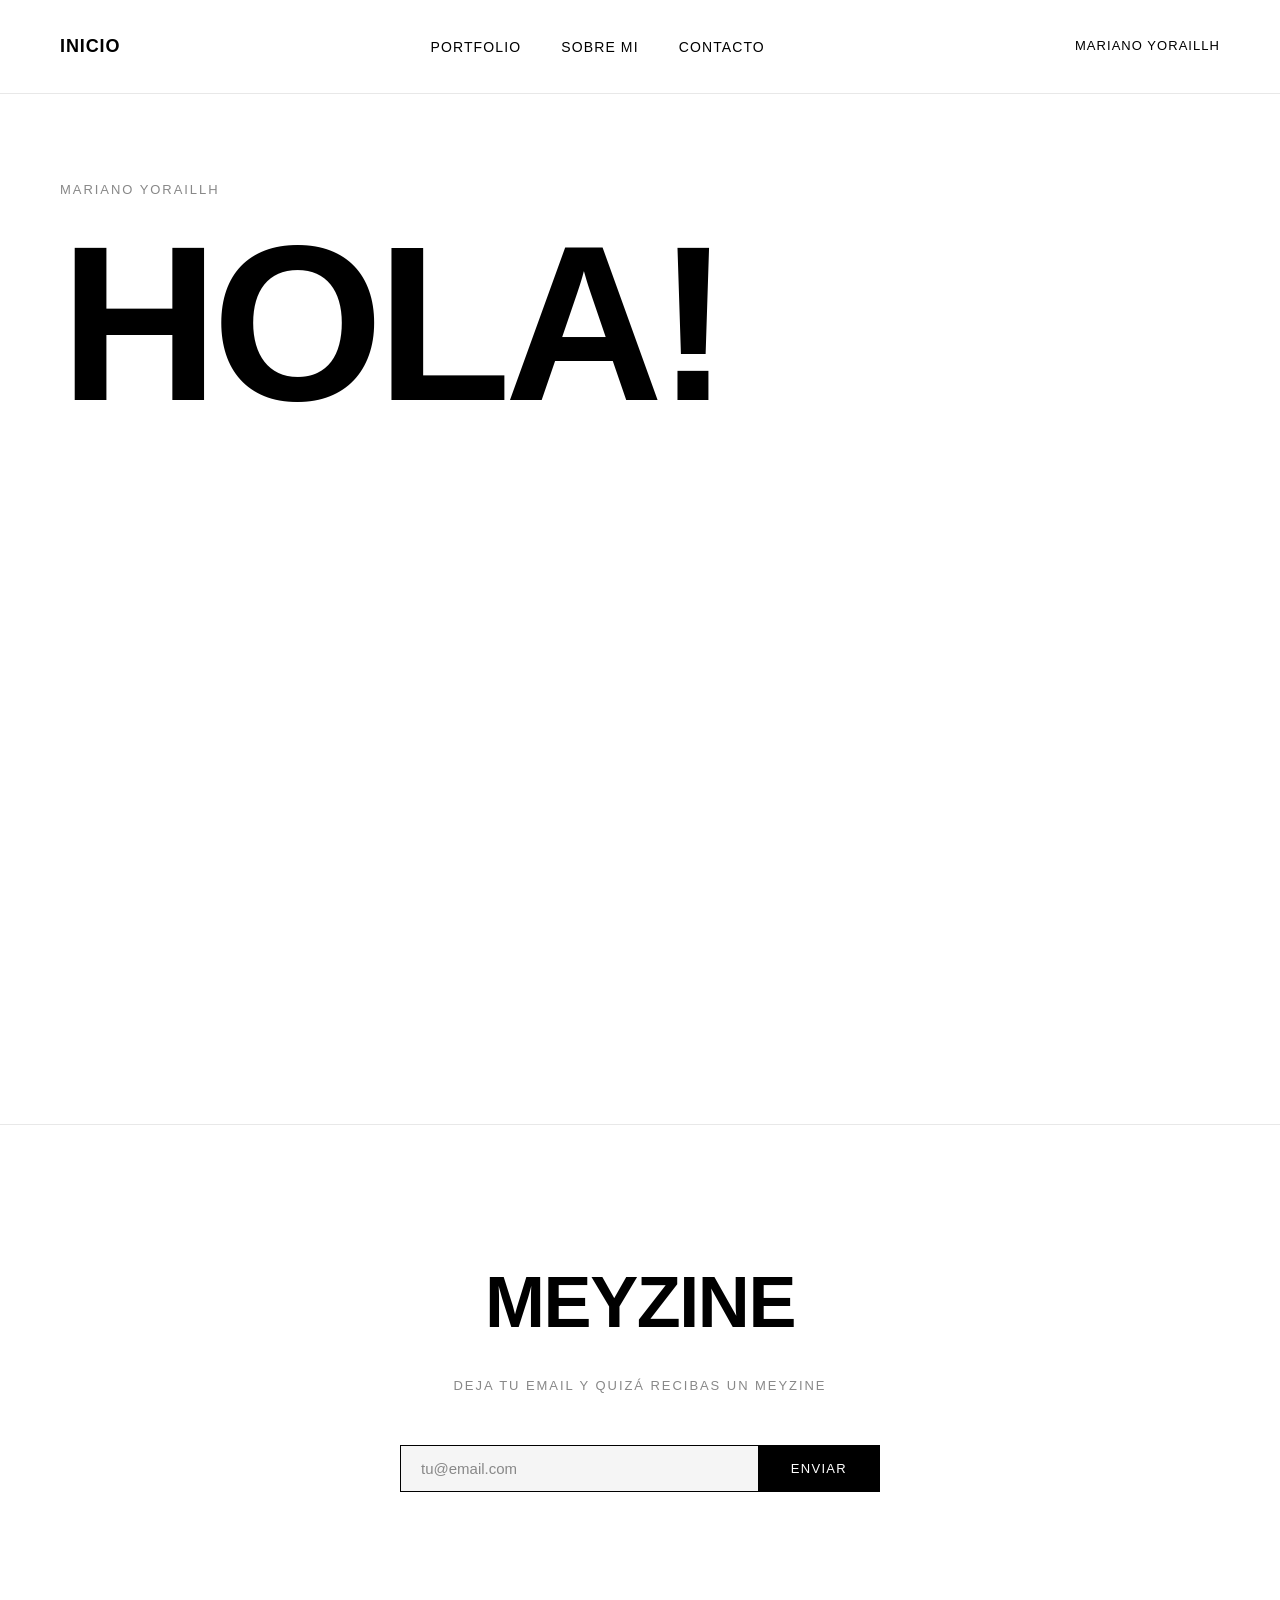
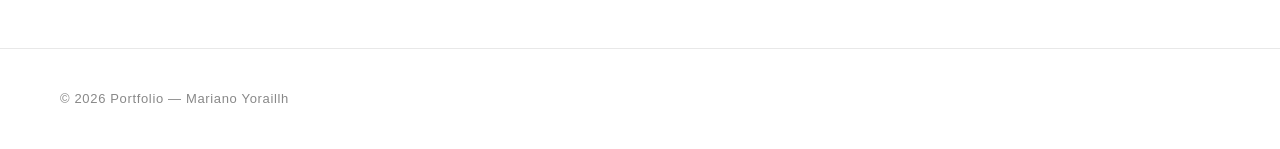
==== index.html @ 627f0e38 "Actualización desde Claude Code" ====
<!DOCTYPE html>
<html lang="es">
<head>
  <meta charset="UTF-8" />
  <meta name="viewport" content="width=device-width, initial-scale=1.0" />
  <title>Meystudio — Mariano Yoraillh</title>
  <link rel="stylesheet" href="style.css" />
</head>
<body>

  <!-- El nav se inyecta automáticamente desde scripts/components.js -->
  <div id="nav-container"></div>

  <!-- HERO: primera sección que ve el usuario -->
  <section class="hero">
    <p class="hero-label">Mariano Yoraillh</p>
    <h1 class="hero-title">HOLA!</h1>

    <!-- VIDEO VERTICAL -->
    <div class="hero-video-wrapper">
      <video
        class="hero-video"
        autoplay
        loop
        muted
        playsinline
        preload="metadata">
        <source src="Assets/videos/portfolio_video_optimized.mp4" type="video/mp4">
      </video>
    </div>

  </section>

  <!-- SUSCRIPCIÓN MEYZINE -->
  <section class="form-section">
    <h2 class="meyzine-title">MEYZINE</h2>
    <p class="meyzine-subtitle">DEJA TU EMAIL Y QUIZÁ RECIBAS UN MEYZINE</p>

    <form id="contact-form" class="contact-form" novalidate>

      <div class="newsletter-row">
        <input type="email" id="email" name="email" class="newsletter-input" placeholder="tu@email.com" required />
        <button type="submit" class="form-button">Enviar</button>
      </div>

      <!-- Mensaje de respuesta (éxito o error) -->
      <p id="form-status" class="form-status" aria-live="polite"></p>

    </form>
  </section>

  <!-- El footer se inyecta automáticamente desde scripts/components.js -->
  <div id="footer-container"></div>

  <script src="scripts/components.js"></script>
  <script src="scripts/contact-form.js"></script>
</body>
</html>
---- style.css ----
/* ============================
   VARIABLES CSS
   Colores y tipografías centralizados.
   Para cambiar el color del sitio, solo editas aquí.
   ============================ */
:root {
  --color-bg: #ffffff;
  --color-text: #000000;
  --color-text-muted: #888888;
  --color-border: #e8e8e8;
  --color-input-bg: #f5f5f5;
  --font-main: 'Helvetica Neue', Helvetica, Arial, sans-serif;
  --space-section: 120px;
}

/* Nombre del artista en el lado derecho del nav */
.nav-artist {
  font-size: 13px;
  letter-spacing: 0.08em;
  color: var(--color-text);
  text-transform: uppercase;
  white-space: nowrap;
}

/* ============================
   RESET Y BASE
   Elimina estilos por defecto del navegador.
   ============================ */
*, *::before, *::after {
  box-sizing: border-box;
  margin: 0;
  padding: 0;
}

html {
  scroll-behavior: smooth; /* navegación suave al hacer click en links */
}

body {
  background-color: var(--color-bg);
  color: var(--color-text);
  font-family: var(--font-main);
  font-size: 16px;
  line-height: 1.6;
  -webkit-font-smoothing: antialiased;
}

/* ============================
   NAVEGACIÓN
   ============================ */
.nav {
  display: flex;
  justify-content: space-between;
  align-items: center;
  padding: 32px 60px;
  position: fixed;
  top: 0;
  left: 0;
  right: 0;
  background-color: var(--color-bg);
  z-index: 100;
  border-bottom: 1px solid var(--color-border);

  /* El navbar aparece desde arriba con un fade al cargar la página */
  animation: navReveal 0.8s ease forwards;
  transition: padding 0.4s ease, border-color 0.4s ease, background-color 0.4s ease;
}

/* Al cargar: el nav baja suavemente desde arriba */
@keyframes navReveal {
  from {
    opacity: 0;
    transform: translateY(-100%);
  }
  to {
    opacity: 1;
    transform: translateY(0);
  }
}

/* Al hacer scroll: el fondo se vuelve ligeramente translúcido con blur */
.nav--scrolled {
  background-color: rgba(255, 255, 255, 0.85);
  backdrop-filter: blur(12px);
  -webkit-backdrop-filter: blur(12px);
  border-color: transparent;
  padding-top: 20px;
  padding-bottom: 20px;
}

.nav-logo {
  font-size: 18px;
  font-weight: 700;
  letter-spacing: 0.05em;
  text-transform: uppercase;
  text-decoration: none;
  color: var(--color-text);
}

.nav-logo:hover {
  opacity: 0.4;
}

.nav-links {
  list-style: none;
  display: flex;
  gap: 40px;
}

.nav-links a {
  text-decoration: none;
  color: var(--color-text);
  font-size: 14px;
  letter-spacing: 0.08em;
  text-transform: uppercase;

  /* La línea se construye con ::after, necesitamos position relative */
  position: relative;
  padding-bottom: 2px;
}

/* Línea debajo del link: empieza con ancho 0 y crece al hacer hover */
.nav-links a::after {
  content: '';
  position: absolute;
  bottom: 0;
  left: 0;
  width: 0;
  height: 1px;
  background-color: var(--color-text);
  transition: width 0.3s ease;
}

.nav-links a:hover::after {
  width: 100%; /* la línea se expande de izquierda a derecha */
}

/* Link activo: la línea aparece siempre visible */
.nav-links a.active::after {
  width: 100%;
}

/* ============================
   HERO
   Primera sección que ve el usuario.
   ============================ */
.hero {
  padding-top: 180px; /* espacio para que no tape la nav fija */
  padding-bottom: 40px;
  padding-left: 60px;
  padding-right: 60px;
  min-height: 100vh;
  display: flex;
  flex-direction: column;
  justify-content: center;
}

.hero-label {
  font-size: 13px;
  letter-spacing: 0.15em;
  text-transform: uppercase;
  color: var(--color-text-muted);
  margin-bottom: 24px;
}

.hero-title {
  font-size: clamp(100px, 18vw, 220px); /* tamaño flexible según pantalla */
  font-weight: 700;
  line-height: 0.9;
  letter-spacing: -0.03em;
  margin-bottom: 32px;
}

.hero-artist {
  font-size: clamp(18px, 2.5vw, 28px);
  font-weight: 300;
  letter-spacing: 0.02em;
  margin-bottom: 20px;
}

.hero-phrase {
  font-size: 16px;
  color: var(--color-text-muted);
  font-style: italic;
  max-width: 400px;
}

/* ============================
   VIDEO HERO
   Video vertical centrado debajo del título.
   ============================ */
.hero-video-wrapper {
  /* Centra el video horizontalmente dentro del hero */
  display: flex;
  justify-content: center;
  margin-top: 60px;
}

.hero-video {
  width: 320px;           /* ancho fijo: portrait elegante */
  aspect-ratio: 9 / 16;  /* proporción vertical estándar  */
  object-fit: cover;
  border-radius: 4px;     /* bordes sutilmente redondeados */
  display: block;

  /* Transición para el efecto hover */
  transition: transform 0.4s ease, filter 0.4s ease;
}

/* Efecto al pasar el mouse: leve zoom + ligero aumento de brillo */
.hero-video:hover {
  transform: scale(1.03);
  filter: brightness(1.08);
}

@media (max-width: 768px) {
  .hero-video {
    width: 80vw; /* en mobile ocupa el 80% del ancho de pantalla */
  }
}

/* ============================
   TÍTULO PRINCIPAL DE PÁGINA
   Mismo estilo que .hero-title ("HOLA!").
   Se usa en los h2 de Portfolio, Sobre mí y Contacto.
   ============================ */
.page-title {
  font-size: clamp(72px, 12vw, 160px);
  font-weight: 700;
  line-height: 0.9;
  letter-spacing: -0.03em;
  text-transform: uppercase;
  margin-bottom: 60px;
  white-space: nowrap;
}

/* ============================
   TÍTULOS DE SECCIÓN
   ============================ */
.section-title {
  font-size: clamp(32px, 5vw, 56px);
  font-weight: 700;
  letter-spacing: -0.02em;
  margin-bottom: 60px;
}

/* ============================
   GALERÍA DE OBRAS — LAYOUT FULLSCREEN
   Cada obra ocupa el alto de la pantalla.
   Texto a la izquierda, imagen a la derecha.
   ============================ */
.gallery-section {
  padding: 40px 60px;
  border-top: 1px solid var(--color-border);
}

.gallery-grid {
  display: flex;
  flex-direction: column;
}

/* Bloque de una obra: ocupa toda la altura de la pantalla */
.artwork-item {
  min-height: 100vh;
  display: grid;
  grid-template-columns: 1fr 1fr; /* texto | imagen, mitad y mitad */
  align-items: center;
  gap: 80px;
  border-bottom: 1px solid var(--color-border);
  padding: 80px 0;

  /* Estado inicial para la animación de scroll: invisible y desplazado */
  opacity: 0;
  transform: translateY(50px);
  transition: opacity 0.7s ease, transform 0.7s ease;
}

/* Cuando el IntersectionObserver detecta que es visible, activa la animación */
.artwork-item.visible {
  opacity: 1;
  transform: translateY(0);
}

/* LADO IZQUIERDO: información */
.artwork-info {
  display: flex;
  flex-direction: column;
  gap: 6px;
}

.artwork-number {
  font-size: 12px;
  letter-spacing: 0.2em;
  color: var(--color-text-muted);
}

.artwork-name {
  font-size: clamp(24px, 3vw, 40px);
  font-weight: 700;
  letter-spacing: -0.02em;
  line-height: 1.1;
  text-transform: uppercase;
}

.artwork-meta {
  font-size: 15px;
  color: var(--color-text-muted);
}

.artwork-year {
  font-size: 13px;
  letter-spacing: 0.1em;
  color: var(--color-text-muted);
}

.artwork-dimensions {
  font-size: 13px;
  letter-spacing: 0.05em;
  color: var(--color-text-muted);
}

/* Doble bloque de información: dos columnas lado a lado */
.artwork-info-double {
  display: flex;
  gap: 48px;
  align-items: flex-start;
}

/* En mobile los dos bloques se apilan verticalmente */
@media (max-width: 768px) {
  .artwork-info-double {
    flex-direction: column;
    gap: 32px;
  }
}

/* LADO DERECHO: imagen */
.artwork-visual {
  display: flex;
  justify-content: center;
  align-items: center;
}

.artwork-img {
  max-height: 70vh;    /* no supera el 70% del alto de pantalla */
  max-width: 100%;
  width: auto;
  object-fit: contain; /* respeta la proporción original */
  cursor: zoom-in;
  transition: transform 0.4s ease, filter 0.4s ease;
  display: block;
}

.artwork-img:hover {
  transform: scale(1.02);
  filter: brightness(1.05);
}

/* ============================
   LIGHTBOX
   Overlay oscuro que muestra la imagen ampliada.
   ============================ */
.lightbox {
  /* Oculto por defecto */
  display: none;
  position: fixed;
  inset: 0; /* cubre toda la pantalla */
  background: rgba(0, 0, 0, 0.92);
  z-index: 1000;
  justify-content: center;
  align-items: center;
  padding: 40px;
}

/* Se muestra cuando JS le agrega la clase .open */
.lightbox.open {
  display: flex;
}

.lightbox-img {
  max-height: 90vh;
  max-width: 90vw;
  object-fit: contain;
  border-radius: 2px;
}

.lightbox-close {
  position: absolute;
  top: 24px;
  right: 32px;
  background: none;
  border: none;
  color: #ffffff;
  font-size: 36px;
  line-height: 1;
  cursor: pointer;
  opacity: 0.7;
  transition: opacity 0.2s;
}

.lightbox-close:hover {
  opacity: 1;
}

/* ============================
   RESPONSIVE — obras en mobile
   ============================ */
@media (max-width: 768px) {
  .gallery-section {
    padding-left: 24px;
    padding-right: 24px;
  }

  /* En mobile: imagen arriba, texto abajo */
  .artwork-item {
    grid-template-columns: 1fr;
    grid-template-rows: auto auto;
    min-height: auto;
    padding: 60px 0;
    gap: 32px;
  }

  .artwork-visual {
    order: -1; /* imagen primero */
  }

  .artwork-img {
    max-height: 60vw;
    width: 100%;
    object-fit: cover;
  }
}

/* ============================
   SECCIÓN SOBRE EL ARTISTA
   ============================ */
.about-section {
  padding: var(--space-section) 60px;
  border-top: 1px solid var(--color-border);
}

/* Dos columnas: imagen | texto */
.about-layout {
  display: grid;
  grid-template-columns: 280px 1fr;
  gap: 64px;
  align-items: start;
}

/* Columna izquierda: foto */
.about-image-col {
  margin-top: -24px; /* sube la imagen levemente */
}

.about-photo {
  width: 100%;
  display: block;
  border-radius: 2px;
}

/* Columna derecha: texto */
.about-content {
  max-width: 600px;
}

.about-text {
  font-size: 18px;
  line-height: 1.8;
  color: #333333;
  margin-bottom: 1em;
}

/* Responsive: en mobile la foto va arriba del texto */
@media (max-width: 768px) {
  .about-layout {
    grid-template-columns: 1fr;
    gap: 40px;
  }

  .about-image-col {
    position: static;
  }

  .about-photo {
    max-width: 260px;
    margin-left: 0; /* alineada a la izquierda en mobile */
  }
}

/* ============================
   SECCIÓN CONTACTO
   ============================ */
.contact-section {
  padding: var(--space-section) 60px;
  border-top: 1px solid var(--color-border);
}

/* Fila con los tres bloques de info */
.contact-grid {
  display: flex;
  gap: 80px;
  margin-bottom: 60px;
  flex-wrap: wrap; /* se apilan en mobile */
}

.contact-block {
  display: flex;
  flex-direction: column;
  gap: 8px;
}

/* Etiqueta: EMAIL, ESTUDIO, INSTAGRAM */
.contact-label {
  font-size: 11px;
  letter-spacing: 0.15em;
  text-transform: uppercase;
  color: var(--color-text-muted);
}

/* Valor de contacto */
.contact-value {
  font-size: 17px;
  color: var(--color-text);
  text-decoration: none;
  line-height: 1.5;
}

.contact-value:hover {
  opacity: 0.5;
}

/* Contenedor del mapa */
.contact-map {
  width: 100%;
  overflow: hidden;
  border: 1px solid var(--color-border);
}

/* ============================
   SECCIÓN MEYZINE (newsletter)
   ============================ */
.form-section {
  padding: var(--space-section) 60px;
  border-top: 1px solid var(--color-border);
  text-align: center; /* centra todo el contenido */
}

/* Título MEYZINE: más pequeño que .page-title pero grande e impactante */
.meyzine-title {
  font-size: clamp(36px, 6vw, 72px);
  font-weight: 700;
  letter-spacing: -0.02em;
  text-transform: uppercase;
  margin-bottom: 16px;
}

/* Subtítulo descriptivo */
.meyzine-subtitle {
  font-size: 13px;
  letter-spacing: 0.15em;
  text-transform: uppercase;
  color: var(--color-text-muted);
  margin-bottom: 48px;
}

.contact-form {
  display: flex;
  flex-direction: column;
  align-items: center;
  gap: 16px;
}

/* Input y botón en la misma fila */
.newsletter-row {
  display: flex;
  gap: 0; /* sin espacio: el borde los une visualmente */
  width: 100%;
  max-width: 480px;
}

/* Input de email: caja clara con borde visible */
.newsletter-input {
  flex: 1; /* ocupa todo el espacio disponible */
  background: var(--color-input-bg);
  border: 1px solid var(--color-text);
  border-right: none; /* el botón toca el input sin doble borde */
  padding: 14px 20px;
  font-family: var(--font-main);
  font-size: 15px;
  color: var(--color-text);
  outline: none;
  transition: border-color 0.2s;
}

.newsletter-input:focus {
  border-color: var(--color-text);
}

.newsletter-input::placeholder {
  color: var(--color-text-muted);
}

/* Botón enviar */
.form-button {
  background: var(--color-text);
  color: var(--color-bg);
  border: 1px solid var(--color-text);
  padding: 14px 32px;
  font-family: var(--font-main);
  font-size: 13px;
  letter-spacing: 0.1em;
  text-transform: uppercase;
  cursor: pointer;
  transition: opacity 0.2s;
  white-space: nowrap;
}

.form-button:hover {
  opacity: 0.7;
}

.form-button:disabled {
  opacity: 0.4;
  cursor: not-allowed;
}

/* Mensaje de estado: éxito o error */
.form-status {
  font-size: 14px;
  min-height: 20px;
}

.form-status--success {
  color: #2a7a2a;
}

.form-status--error {
  color: #cc0000;
}

/* Responsive: en mobile se apilan input y botón */
@media (max-width: 768px) {
  .form-section {
    padding-left: 24px;
    padding-right: 24px;
  }

  .newsletter-row {
    flex-direction: column;
  }

  .newsletter-input {
    border-right: 1px solid var(--color-border);
    border-bottom: none;
  }

  .form-button {
    width: 100%;
  }
}

/* ============================
   PÁGINAS INTERNAS
   Compensa el nav fijo para que el título no quede cortado.
   Esta regla va al final para ganar sobre los padding de cada sección.
   ============================ */
.page-content {
  padding-top: calc(var(--space-section) + 80px);
}

/* ============================
   FOOTER
   ============================ */
.footer {
  padding: 40px 60px;
  border-top: 1px solid var(--color-border);
  font-size: 13px;
  color: var(--color-text-muted);
  letter-spacing: 0.05em;
}

/* ============================
   RESPONSIVE — MOBILE
   Se aplica cuando la pantalla es menor a 768px.
   ============================ */
@media (max-width: 768px) {

  /* --- NAVBAR ---
     Oculta logo y nombre del artista. Centra los links. */
  .nav {
    padding: 20px 24px;
    justify-content: center;
  }

  .nav-logo {
    display: none;
  }

  .nav-links {
    gap: 24px;
  }

  .nav-artist {
    display: none;
  }

  /* --- HERO --- */
  .hero {
    padding-left: 24px;
    padding-right: 24px;
    padding-top: 120px;
    min-height: auto;
  }

  /* --- TÍTULO PRINCIPAL DE PÁGINAS INTERNAS ---
     Permite que corte en línea si no entra, y lo achica. */
  .page-title {
    font-size: clamp(48px, 14vw, 100px);
    white-space: normal;
    margin-bottom: 40px;
  }

  /* --- PÁGINAS INTERNAS: menos padding superior en mobile --- */
  .page-content {
    padding-top: 100px;
  }

  /* --- SECCIONES: márgenes laterales reducidos --- */
  .gallery-section,
  .about-section,
  .contact-section,
  .form-section {
    padding-left: 24px;
    padding-right: 24px;
  }

  /* --- OBRAS: imagen arriba, texto abajo --- */
  .artwork-item {
    grid-template-columns: 1fr;
    min-height: auto;
    padding: 48px 0;
    gap: 24px;
  }

  .artwork-visual {
    order: -1;
  }

  .artwork-img {
    width: 100%;
    max-width: 100%;
    max-height: none;
    height: auto;
    object-fit: contain;
  }

  /* --- CONTACTO --- */
  .contact-grid {
    gap: 32px;
  }

  /* --- FOOTER --- */
  .footer {
    padding: 32px 24px;
  }
}
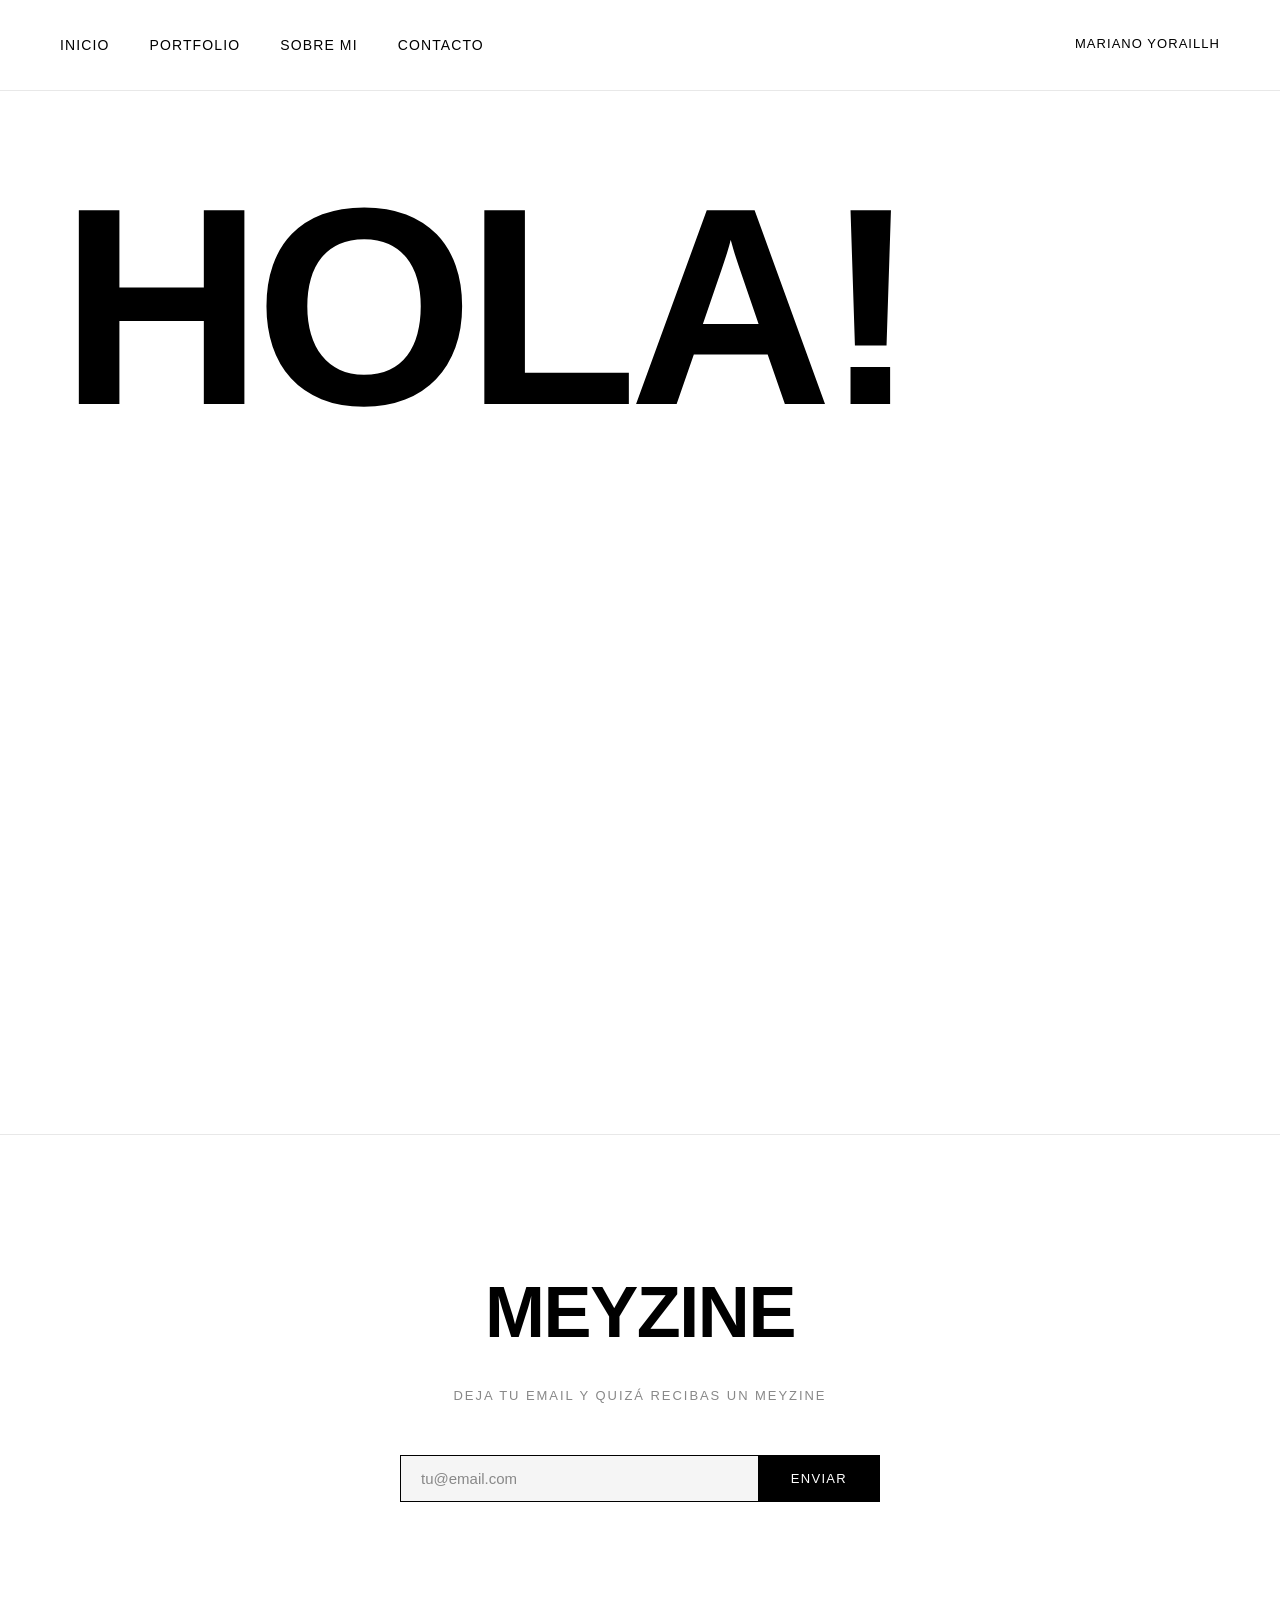
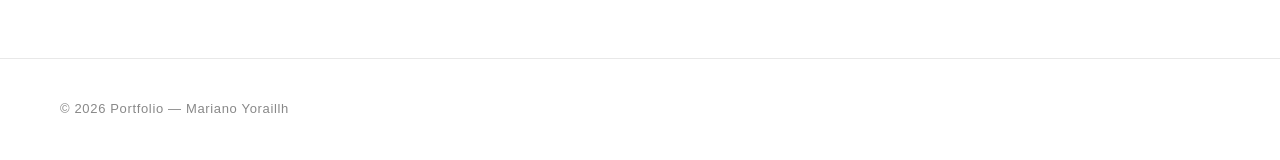
==== commit de1644e7: "Actualización desde Claude Code" ====
--- a/index.html
+++ b/index.html
@@ -13,7 +13,6 @@
 
   <!-- HERO: primera sección que ve el usuario -->
   <section class="hero">
-    <p class="hero-label">Mariano Yoraillh</p>
     <h1 class="hero-title">HOLA!</h1>
 
     <!-- VIDEO VERTICAL -->
--- a/style.css
+++ b/style.css
@@ -20,6 +20,7 @@
   color: var(--color-text);
   text-transform: uppercase;
   white-space: nowrap;
+  margin-left: auto; /* empuja el nombre a la derecha */
 }
 
 /* ============================
@@ -50,8 +51,9 @@
    ============================ */
 .nav {
   display: flex;
-  justify-content: space-between;
+  justify-content: flex-start;
   align-items: center;
+  gap: 40px;
   padding: 32px 60px;
   position: fixed;
   top: 0;
@@ -89,9 +91,9 @@
 }
 
 .nav-logo {
-  font-size: 18px;
-  font-weight: 700;
-  letter-spacing: 0.05em;
+  font-size: 14px;
+  font-weight: 400;
+  letter-spacing: 0.08em;
   text-transform: uppercase;
   text-decoration: none;
   color: var(--color-text);
@@ -164,7 +166,7 @@
 }
 
 .hero-title {
-  font-size: clamp(100px, 18vw, 220px); /* tamaño flexible según pantalla */
+  font-size: clamp(120px, 22vw, 300px); /* tamaño flexible según pantalla */
   font-weight: 700;
   line-height: 0.9;
   letter-spacing: -0.03em;
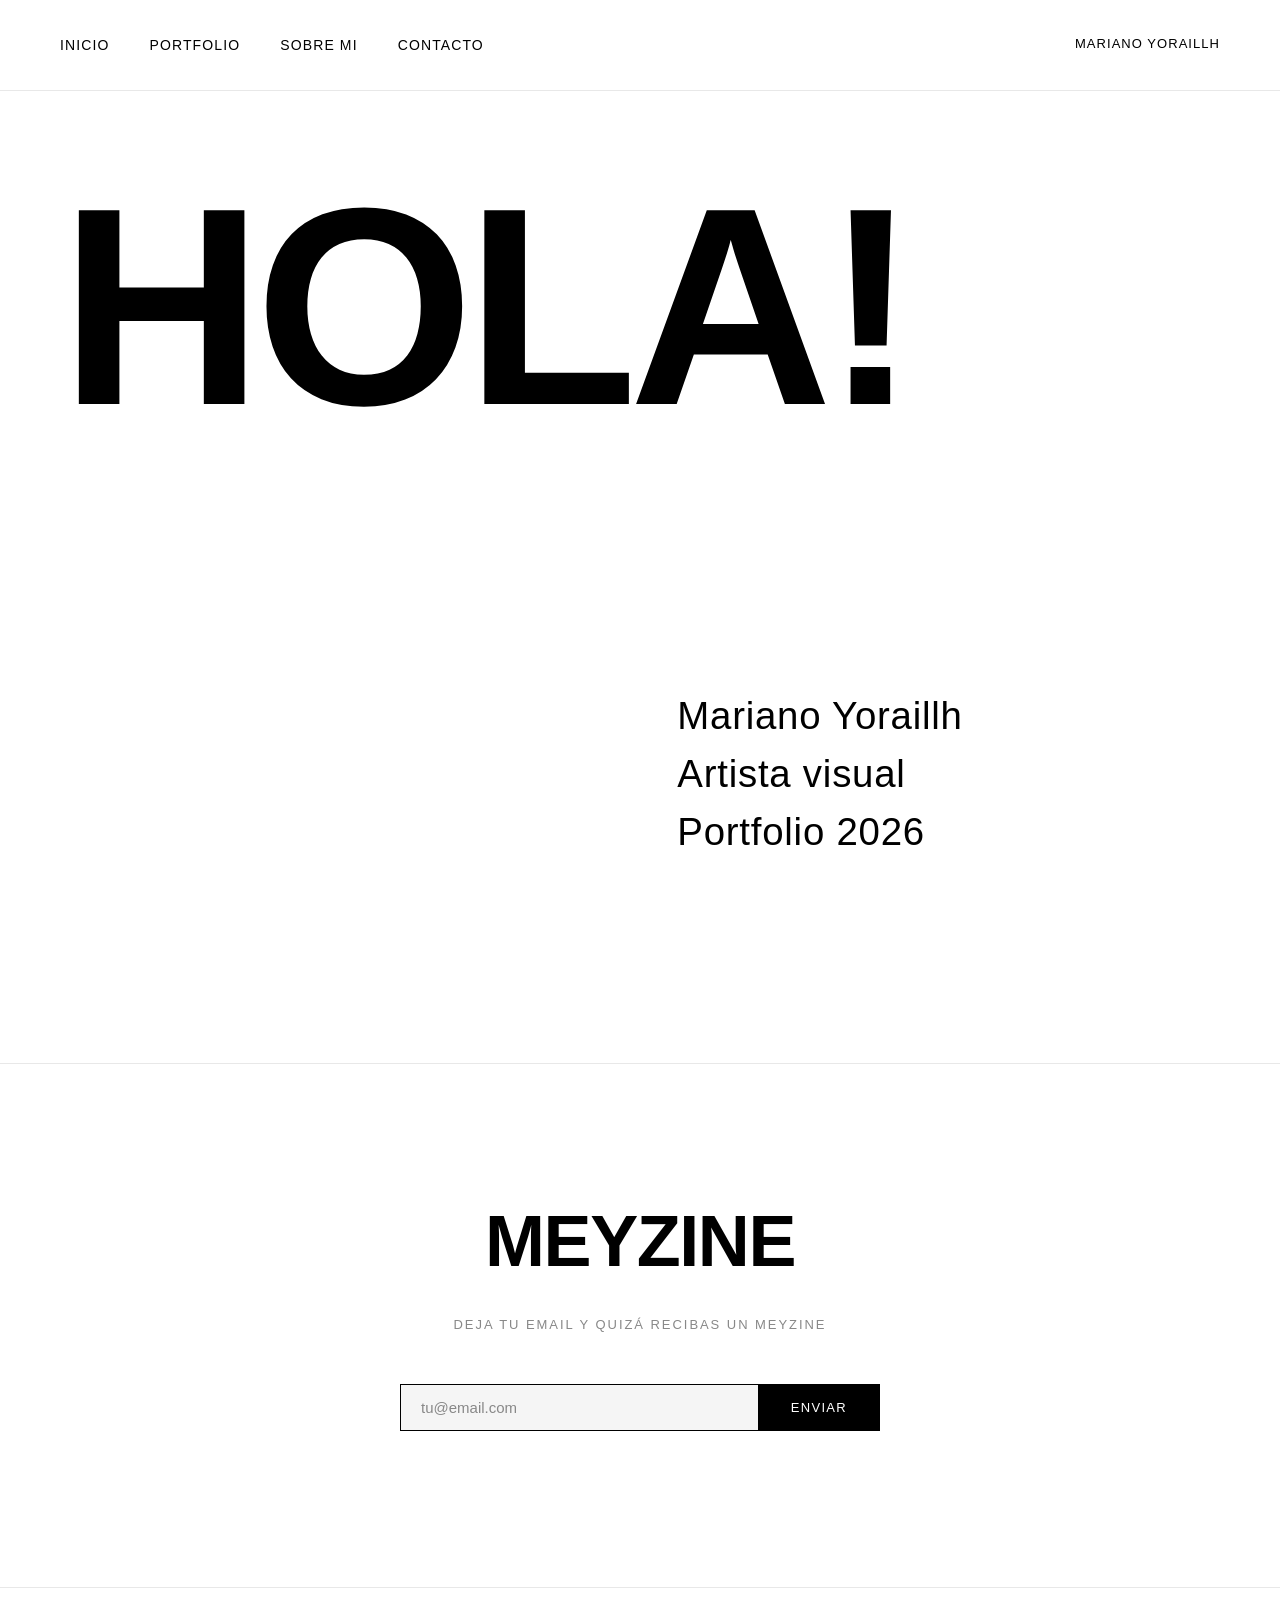
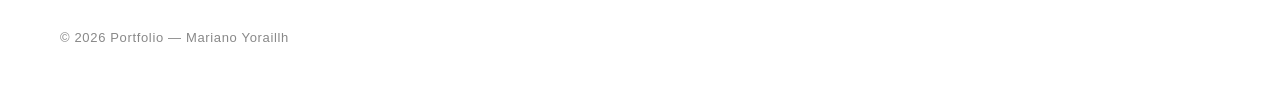
==== commit 5fe09fc4: "Actualización desde Claude Code" ====
--- a/index.html
+++ b/index.html
@@ -13,19 +13,33 @@
 
   <!-- HERO: primera sección que ve el usuario -->
   <section class="hero">
+
+    <!-- TÍTULO GRANDE -->
     <h1 class="hero-title">HOLA!</h1>
 
-    <!-- VIDEO VERTICAL -->
-    <div class="hero-video-wrapper">
-      <video
-        class="hero-video"
-        autoplay
-        loop
-        muted
-        playsinline
-        preload="metadata">
-        <source src="Assets/videos/portfolio_video_optimized.mp4" type="video/mp4">
-      </video>
+    <!-- DOS COLUMNAS: video | texto -->
+    <div class="hero-columns">
+
+      <!-- COLUMNA IZQUIERDA: video -->
+      <div class="hero-col-video">
+        <video
+          class="hero-video"
+          autoplay
+          loop
+          muted
+          playsinline
+          preload="metadata">
+          <source src="Assets/videos/portfolio_video_optimized.mp4" type="video/mp4">
+        </video>
+      </div>
+
+      <!-- COLUMNA DERECHA: texto -->
+      <div class="hero-col-text">
+        <p class="hero-info hero-info--1">Mariano Yoraillh</p>
+        <p class="hero-info hero-info--2">Artista visual</p>
+        <p class="hero-info hero-info--3">Portfolio 2026</p>
+      </div>
+
     </div>
 
   </section>
@@ -53,5 +67,21 @@
 
   <script src="scripts/components.js"></script>
   <script src="scripts/contact-form.js"></script>
+
+  <script>
+    // Animación letra por letra del título HOLA!
+    document.addEventListener('DOMContentLoaded', () => {
+      const title = document.querySelector('.hero-title');
+      if (!title) return;
+
+      const letters = title.textContent.split('');
+      title.innerHTML = letters
+        .map((char, i) =>
+          // Cada letra en un span con delay escalonado de 0.1s
+          `<span class="letter" style="animation-delay: ${i * 0.1}s">${char}</span>`
+        )
+        .join('');
+    });
+  </script>
 </body>
 </html>
--- a/style.css
+++ b/style.css
@@ -173,6 +173,21 @@
   margin-bottom: 32px;
 }
 
+/* Cada letra del título animada individualmente */
+.hero-title .letter {
+  display: inline-block;
+  opacity: 0;
+  transform: translateY(30px);
+  animation: letterReveal 0.4s ease forwards;
+}
+
+@keyframes letterReveal {
+  to {
+    opacity: 1;
+    transform: translateY(0);
+  }
+}
+
 .hero-artist {
   font-size: clamp(18px, 2.5vw, 28px);
   font-weight: 300;
@@ -188,36 +203,76 @@
 }
 
 /* ============================
-   VIDEO HERO
-   Video vertical centrado debajo del título.
-   ============================ */
-.hero-video-wrapper {
-  /* Centra el video horizontalmente dentro del hero */
-  display: flex;
+   HERO — DOS COLUMNAS
+   Video a la izquierda, texto a la derecha.
+   ============================ */
+.hero-columns {
+  display: flex;
+  align-items: center;
   justify-content: center;
+  gap: 80px;
   margin-top: 60px;
 }
 
+/* Columna izquierda: video */
+.hero-col-video {
+  flex-shrink: 0;
+}
+
 .hero-video {
-  width: 320px;           /* ancho fijo: portrait elegante */
-  aspect-ratio: 9 / 16;  /* proporción vertical estándar  */
+  width: 280px;
+  aspect-ratio: 9 / 16;
   object-fit: cover;
-  border-radius: 4px;     /* bordes sutilmente redondeados */
+  border-radius: 4px;
   display: block;
-
-  /* Transición para el efecto hover */
   transition: transform 0.4s ease, filter 0.4s ease;
 }
 
-/* Efecto al pasar el mouse: leve zoom + ligero aumento de brillo */
 .hero-video:hover {
   transform: scale(1.03);
   filter: brightness(1.08);
 }
 
+/* Columna derecha: texto */
+.hero-col-text {
+  display: flex;
+  flex-direction: column;
+  gap: 12px;
+}
+
+/* Cada línea de texto: grande y animada */
+.hero-info {
+  font-size: clamp(22px, 3vw, 42px);
+  font-weight: 300;
+  letter-spacing: 0.02em;
+  line-height: 1.2;
+  opacity: 0;
+  transform: translateX(20px);
+  animation: heroTextReveal 0.6s ease forwards;
+}
+
+/* Delays escalonados para que aparezcan una tras otra */
+.hero-info--1 { animation-delay: 0.5s; }
+.hero-info--2 { animation-delay: 0.7s; }
+.hero-info--3 { animation-delay: 0.9s; }
+
+@keyframes heroTextReveal {
+  to {
+    opacity: 1;
+    transform: translateX(0);
+  }
+}
+
+/* Mobile: columnas se apilan */
 @media (max-width: 768px) {
+  .hero-columns {
+    flex-direction: column;
+    gap: 40px;
+    align-items: flex-start;
+  }
+
   .hero-video {
-    width: 80vw; /* en mobile ocupa el 80% del ancho de pantalla */
+    width: 75vw;
   }
 }
 
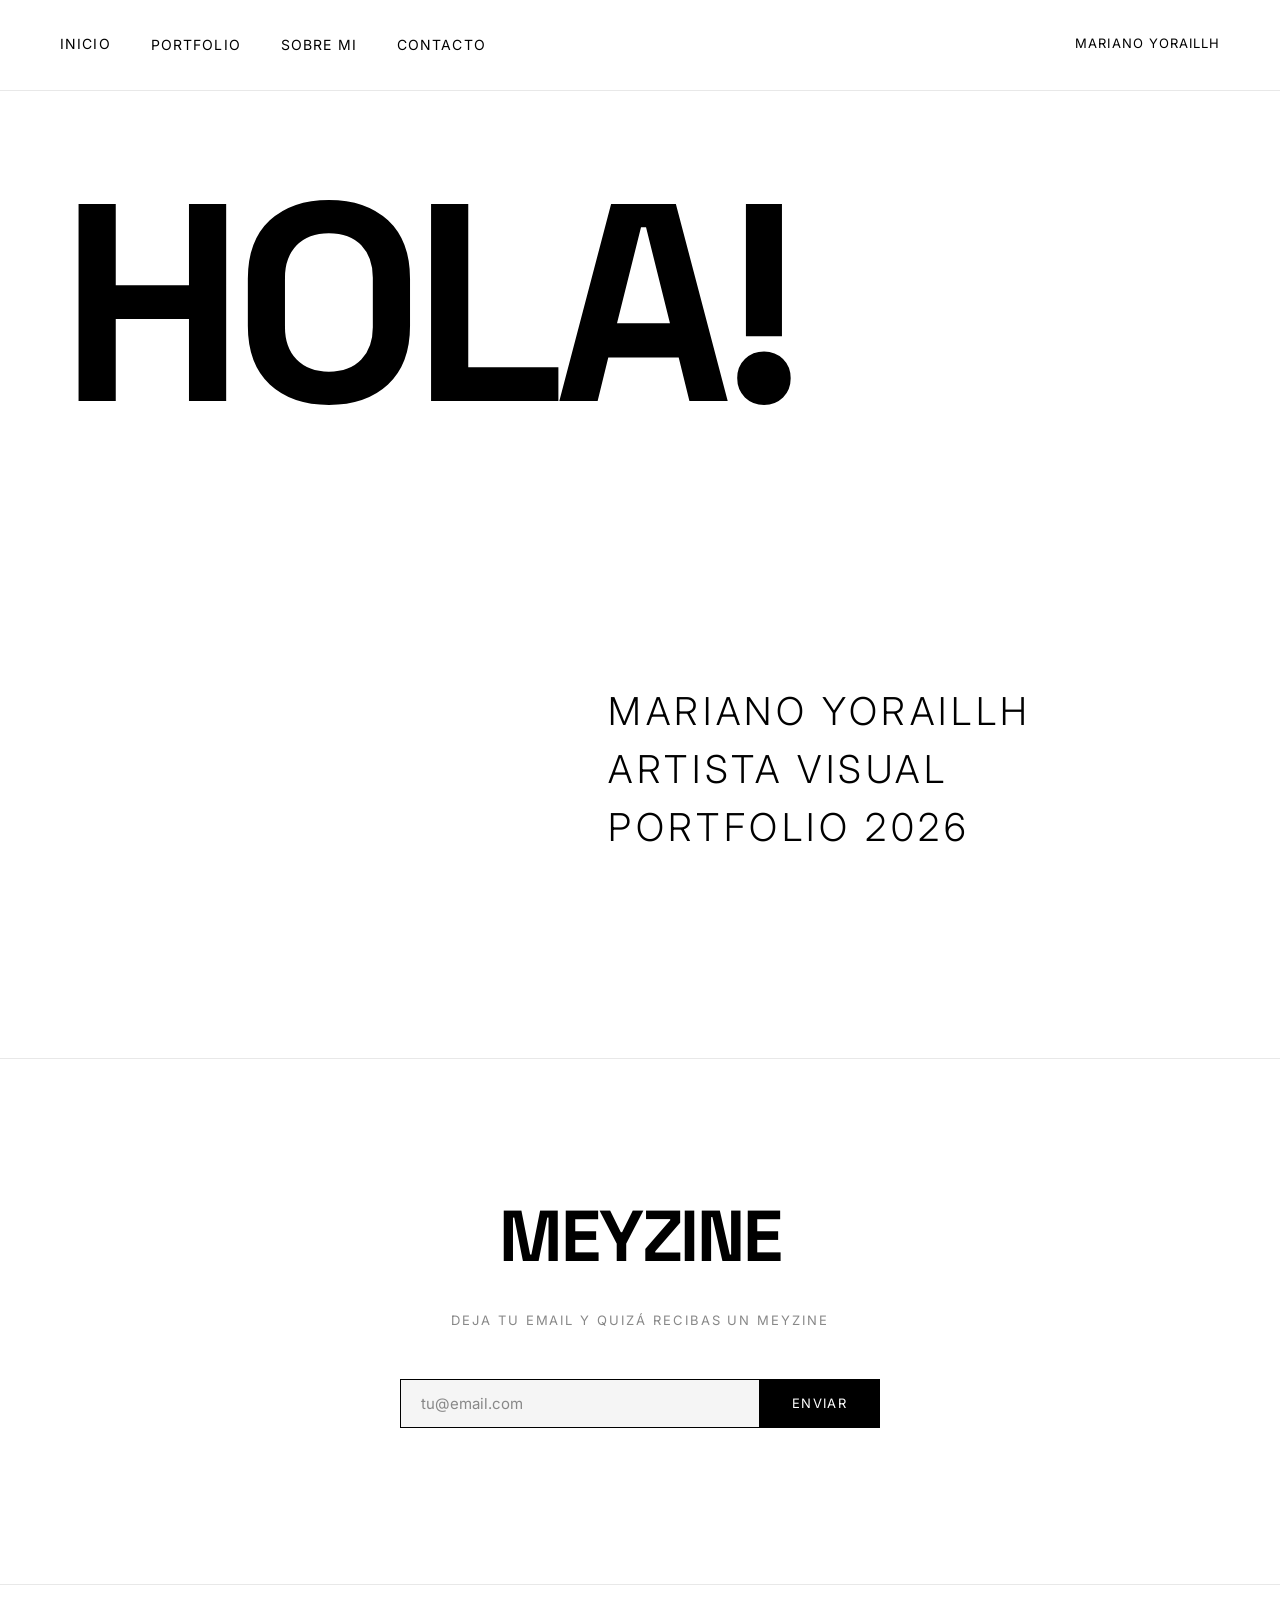
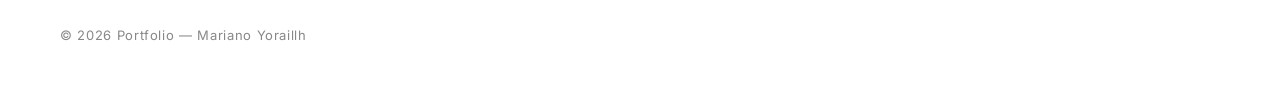
==== commit 03fdf945: "Actualización desde Claude Code" ====
--- a/index.html
+++ b/index.html
@@ -4,6 +4,9 @@
   <meta charset="UTF-8" />
   <meta name="viewport" content="width=device-width, initial-scale=1.0" />
   <title>Meystudio — Mariano Yoraillh</title>
+  <link rel="preconnect" href="https://fonts.googleapis.com">
+  <link rel="preconnect" href="https://fonts.gstatic.com" crossorigin>
+  <link href="https://fonts.googleapis.com/css2?family=Inter:wght@300;400;500&family=Space+Grotesk:wght@400;500;700&display=swap" rel="stylesheet">
   <link rel="stylesheet" href="style.css" />
 </head>
 <body>
--- a/style.css
+++ b/style.css
@@ -9,7 +9,8 @@
   --color-text-muted: #888888;
   --color-border: #e8e8e8;
   --color-input-bg: #f5f5f5;
-  --font-main: 'Helvetica Neue', Helvetica, Arial, sans-serif;
+  --font-main: 'Inter', sans-serif;         /* cuerpo y nav */
+  --font-title: 'Space Grotesk', sans-serif; /* títulos grandes */
   --space-section: 120px;
 }
 
@@ -20,7 +21,24 @@
   color: var(--color-text);
   text-transform: uppercase;
   white-space: nowrap;
-  margin-left: auto; /* empuja el nombre a la derecha */
+  margin-left: auto;
+  position: relative;
+  padding-bottom: 2px;
+}
+
+.nav-artist::after {
+  content: '';
+  position: absolute;
+  bottom: 0;
+  left: 0;
+  width: 0;
+  height: 1px;
+  background-color: var(--color-text);
+  transition: width 0.3s ease;
+}
+
+.nav-artist:hover::after {
+  width: 100%;
 }
 
 /* ============================
@@ -97,10 +115,23 @@
   text-transform: uppercase;
   text-decoration: none;
   color: var(--color-text);
-}
-
-.nav-logo:hover {
-  opacity: 0.4;
+  position: relative;
+  padding-bottom: 2px;
+}
+
+.nav-logo::after {
+  content: '';
+  position: absolute;
+  bottom: 0;
+  left: 0;
+  width: 0;
+  height: 1px;
+  background-color: var(--color-text);
+  transition: width 0.3s ease;
+}
+
+.nav-logo:hover::after {
+  width: 100%;
 }
 
 .nav-links {
@@ -166,10 +197,11 @@
 }
 
 .hero-title {
+  font-family: var(--font-title);
   font-size: clamp(120px, 22vw, 300px); /* tamaño flexible según pantalla */
   font-weight: 700;
-  line-height: 0.9;
-  letter-spacing: -0.03em;
+  line-height: 0.88;
+  letter-spacing: -0.04em;
   margin-bottom: 32px;
 }
 
@@ -244,22 +276,24 @@
 .hero-info {
   font-size: clamp(22px, 3vw, 42px);
   font-weight: 300;
-  letter-spacing: 0.02em;
+  letter-spacing: 0.12em;
   line-height: 1.2;
+  text-transform: uppercase;
   opacity: 0;
-  transform: translateX(20px);
-  animation: heroTextReveal 0.6s ease forwards;
+  animation: heroFadeIn 0.8s ease forwards;
 }
 
 /* Delays escalonados para que aparezcan una tras otra */
 .hero-info--1 { animation-delay: 0.5s; }
-.hero-info--2 { animation-delay: 0.7s; }
-.hero-info--3 { animation-delay: 0.9s; }
-
-@keyframes heroTextReveal {
+.hero-info--2 { animation-delay: 0.75s; }
+.hero-info--3 { animation-delay: 1s; }
+
+@keyframes heroFadeIn {
+  from {
+    opacity: 0;
+  }
   to {
     opacity: 1;
-    transform: translateX(0);
   }
 }
 
@@ -282,12 +316,13 @@
    Se usa en los h2 de Portfolio, Sobre mí y Contacto.
    ============================ */
 .page-title {
+  font-family: var(--font-title);
   font-size: clamp(72px, 12vw, 160px);
   font-weight: 700;
-  line-height: 0.9;
-  letter-spacing: -0.03em;
-  text-transform: uppercase;
-  margin-bottom: 60px;
+  line-height: 0.88;
+  letter-spacing: -0.04em;
+  text-transform: uppercase;
+  margin-bottom: 32px;
   white-space: nowrap;
 }
 
@@ -352,9 +387,10 @@
 }
 
 .artwork-name {
+  font-family: var(--font-title);
   font-size: clamp(24px, 3vw, 40px);
   font-weight: 700;
-  letter-spacing: -0.02em;
+  letter-spacing: -0.03em;
   line-height: 1.1;
   text-transform: uppercase;
 }
@@ -539,8 +575,8 @@
   }
 
   .about-photo {
-    max-width: 260px;
-    margin-left: 0; /* alineada a la izquierda en mobile */
+    max-width: 160px;
+    margin-left: 0;
   }
 }
 
@@ -604,9 +640,10 @@
 
 /* Título MEYZINE: más pequeño que .page-title pero grande e impactante */
 .meyzine-title {
+  font-family: var(--font-title);
   font-size: clamp(36px, 6vw, 72px);
   font-weight: 700;
-  letter-spacing: -0.02em;
+  letter-spacing: -0.03em;
   text-transform: uppercase;
   margin-bottom: 16px;
 }
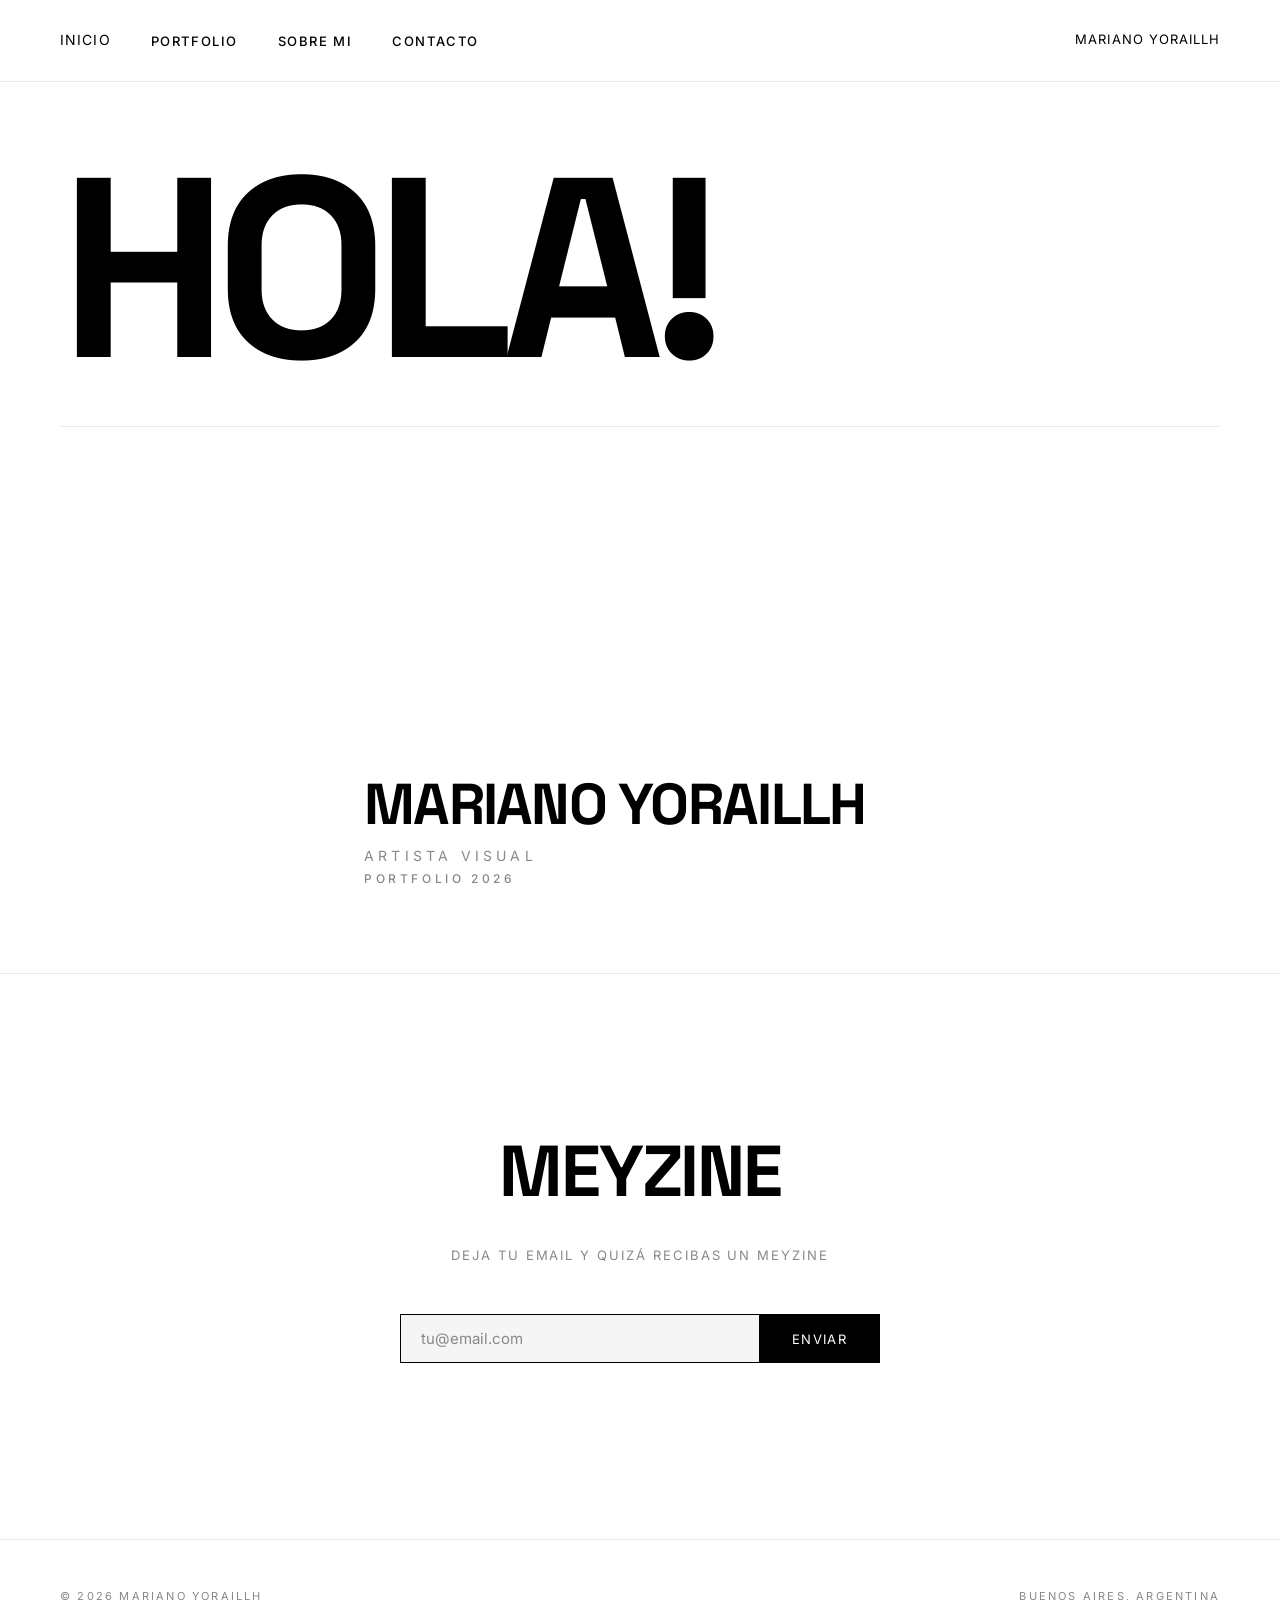
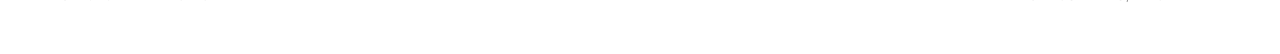
==== commit 6145db35: "Actualización desde Claude Code" ====
--- a/index.html
+++ b/index.html
@@ -71,20 +71,5 @@
   <script src="scripts/components.js"></script>
   <script src="scripts/contact-form.js"></script>
 
-  <script>
-    // Animación letra por letra del título HOLA!
-    document.addEventListener('DOMContentLoaded', () => {
-      const title = document.querySelector('.hero-title');
-      if (!title) return;
-
-      const letters = title.textContent.split('');
-      title.innerHTML = letters
-        .map((char, i) =>
-          // Cada letra en un span con delay escalonado de 0.1s
-          `<span class="letter" style="animation-delay: ${i * 0.1}s">${char}</span>`
-        )
-        .join('');
-    });
-  </script>
 </body>
 </html>
--- a/style.css
+++ b/style.css
@@ -9,9 +9,11 @@
   --color-text-muted: #888888;
   --color-border: #e8e8e8;
   --color-input-bg: #f5f5f5;
-  --font-main: 'Inter', sans-serif;         /* cuerpo y nav */
-  --font-title: 'Space Grotesk', sans-serif; /* títulos grandes */
-  --space-section: 120px;
+  --color-accent: #FF4DA6;
+  --color-accent-soft: #FFEEF5;
+  --font-main: 'Inter', sans-serif;
+  --font-title: 'Space Grotesk', sans-serif;
+  --space-section: 140px;   /* más aire entre secciones */
 }
 
 /* Nombre del artista en el lado derecho del nav */
@@ -72,18 +74,39 @@
   justify-content: flex-start;
   align-items: center;
   gap: 40px;
-  padding: 32px 60px;
+  padding: 28px 60px;
   position: fixed;
   top: 0;
   left: 0;
   right: 0;
   background-color: var(--color-bg);
   z-index: 100;
-  border-bottom: 1px solid var(--color-border);
-
-  /* El navbar aparece desde arriba con un fade al cargar la página */
+
+  /* Sin border-bottom estático — se reemplaza por la línea animada ::after */
   animation: navReveal 0.8s ease forwards;
-  transition: padding 0.4s ease, border-color 0.4s ease, background-color 0.4s ease;
+  transition: padding 0.4s ease, background-color 0.4s ease;
+}
+
+/* Línea inferior del nav: se expande de izquierda a derecha al cargar */
+.nav::after {
+  content: '';
+  position: absolute;
+  bottom: 0;
+  left: 0;
+  width: 0;
+  height: 1px;
+  background-color: var(--color-border);
+  animation: navLineExpand 1s cubic-bezier(0.4, 0, 0.2, 1) forwards;
+  animation-delay: 0.7s; /* empieza cuando el nav ya bajó */
+}
+
+@keyframes navLineExpand {
+  to { width: 100%; }
+}
+
+/* Al hacer scroll: la línea se vuelve levemente más visible */
+.nav--scrolled::after {
+  background-color: rgba(0, 0, 0, 0.15);
 }
 
 /* Al cargar: el nav baja suavemente desde arriba */
@@ -98,14 +121,13 @@
   }
 }
 
-/* Al hacer scroll: el fondo se vuelve ligeramente translúcido con blur */
+/* Al hacer scroll: fondo translúcido con blur */
 .nav--scrolled {
-  background-color: rgba(255, 255, 255, 0.85);
-  backdrop-filter: blur(12px);
-  -webkit-backdrop-filter: blur(12px);
-  border-color: transparent;
-  padding-top: 20px;
-  padding-bottom: 20px;
+  background-color: rgba(255, 255, 255, 0.88);
+  backdrop-filter: blur(16px);
+  -webkit-backdrop-filter: blur(16px);
+  padding-top: 18px;
+  padding-bottom: 18px;
 }
 
 .nav-logo {
@@ -143,16 +165,16 @@
 .nav-links a {
   text-decoration: none;
   color: var(--color-text);
-  font-size: 14px;
-  letter-spacing: 0.08em;
-  text-transform: uppercase;
-
-  /* La línea se construye con ::after, necesitamos position relative */
+  font-size: 13px;
+  font-weight: 500;
+  letter-spacing: 0.12em;
+  text-transform: uppercase;
   position: relative;
-  padding-bottom: 2px;
-}
-
-/* Línea debajo del link: empieza con ancho 0 y crece al hacer hover */
+  padding-bottom: 3px;
+  transition: color 0.3s ease;
+}
+
+/* Línea debajo del link */
 .nav-links a::after {
   content: '';
   position: absolute;
@@ -160,17 +182,26 @@
   left: 0;
   width: 0;
   height: 1px;
-  background-color: var(--color-text);
+  background-color: var(--color-accent);
   transition: width 0.3s ease;
 }
 
+.nav-links a:hover {
+  color: var(--color-accent);
+}
+
 .nav-links a:hover::after {
-  width: 100%; /* la línea se expande de izquierda a derecha */
-}
-
-/* Link activo: la línea aparece siempre visible */
+  width: 100%;
+}
+
+/* Link activo: línea rosa siempre visible */
+.nav-links a.active {
+  color: var(--color-accent);
+}
+
 .nav-links a.active::after {
   width: 100%;
+  background-color: var(--color-accent);
 }
 
 /* ============================
@@ -178,14 +209,14 @@
    Primera sección que ve el usuario.
    ============================ */
 .hero {
-  padding-top: 180px; /* espacio para que no tape la nav fija */
-  padding-bottom: 40px;
+  padding-top: 160px;
+  padding-bottom: 80px;
   padding-left: 60px;
   padding-right: 60px;
   min-height: 100vh;
   display: flex;
   flex-direction: column;
-  justify-content: center;
+  justify-content: flex-end; /* ancla el contenido abajo para look editorial */
 }
 
 .hero-label {
@@ -198,12 +229,13 @@
 
 .hero-title {
   font-family: var(--font-title);
-  font-size: clamp(120px, 22vw, 300px); /* tamaño flexible según pantalla */
+  font-size: clamp(100px, 20vw, 280px);
   font-weight: 700;
-  line-height: 0.88;
-  letter-spacing: -0.04em;
-  margin-bottom: 32px;
-}
+  line-height: 0.85;
+  letter-spacing: -0.05em;
+  margin-bottom: 48px;
+}
+
 
 /* Cada letra del título animada individualmente */
 .hero-title .letter {
@@ -240,10 +272,13 @@
    ============================ */
 .hero-columns {
   display: flex;
-  align-items: center;
-  justify-content: center;
-  gap: 80px;
-  margin-top: 60px;
+  align-items: flex-end;
+  justify-content: flex-start;
+  gap: 64px;
+
+  /* Línea editorial entre el título y el bloque info+video */
+  border-top: 1px solid var(--color-border);
+  padding-top: 40px;
 }
 
 /* Columna izquierda: video */
@@ -252,49 +287,72 @@
 }
 
 .hero-video {
-  width: 280px;
+  width: 240px;
   aspect-ratio: 9 / 16;
   object-fit: cover;
-  border-radius: 4px;
+  border-radius: 2px;
   display: block;
-  transition: transform 0.4s ease, filter 0.4s ease;
+  transition: transform 0.6s ease, filter 0.6s ease;
 }
 
 .hero-video:hover {
-  transform: scale(1.03);
-  filter: brightness(1.08);
-}
-
-/* Columna derecha: texto */
+  transform: scale(1.04);
+  filter: brightness(1.06);
+}
+
+/* Columna derecha: texto editorial con jerarquía dramática */
 .hero-col-text {
   display: flex;
   flex-direction: column;
-  gap: 12px;
-}
-
-/* Cada línea de texto: grande y animada */
+  gap: 0;
+  padding-bottom: 8px; /* alinea la base del texto con el video */
+}
+
+/* Base compartida */
 .hero-info {
-  font-size: clamp(22px, 3vw, 42px);
-  font-weight: 300;
-  letter-spacing: 0.12em;
-  line-height: 1.2;
   text-transform: uppercase;
   opacity: 0;
-  animation: heroFadeIn 0.8s ease forwards;
-}
-
-/* Delays escalonados para que aparezcan una tras otra */
-.hero-info--1 { animation-delay: 0.5s; }
-.hero-info--2 { animation-delay: 0.75s; }
-.hero-info--3 { animation-delay: 1s; }
+  animation: heroFadeIn 0.9s ease forwards;
+}
+
+/* Nombre del artista: grande y dominante */
+.hero-info--1 {
+  font-family: var(--font-title);
+  font-size: clamp(32px, 4.5vw, 72px);
+  font-weight: 700;
+  letter-spacing: -0.03em;
+  line-height: 1;
+  color: var(--color-text);
+  margin-bottom: 16px;
+  animation-delay: 0.5s;
+}
+
+/* Disciplina: pequeño, ligero, tracking amplio */
+.hero-info--2 {
+  font-family: var(--font-main);
+  font-size: clamp(11px, 1.1vw, 14px);
+  font-weight: 400;
+  letter-spacing: 0.3em;
+  line-height: 1;
+  color: var(--color-text-muted);
+  margin-bottom: 10px;
+  animation-delay: 0.75s;
+}
+
+/* Año: label gris */
+.hero-info--3 {
+  font-family: var(--font-main);
+  font-size: clamp(10px, 1vw, 12px);
+  font-weight: 500;
+  letter-spacing: 0.3em;
+  line-height: 1;
+  color: var(--color-text-muted);
+  animation-delay: 1s;
+}
 
 @keyframes heroFadeIn {
-  from {
-    opacity: 0;
-  }
-  to {
-    opacity: 1;
-  }
+  from { opacity: 0; transform: translateY(8px); }
+  to   { opacity: 1; transform: translateY(0); }
 }
 
 /* Mobile: columnas se apilan */
@@ -306,13 +364,16 @@
   }
 
   .hero-video {
-    width: 75vw;
+    width: 72vw;
+  }
+
+  .hero-info--1 {
+    font-size: clamp(28px, 8vw, 52px);
   }
 }
 
 /* ============================
    TÍTULO PRINCIPAL DE PÁGINA
-   Mismo estilo que .hero-title ("HOLA!").
    Se usa en los h2 de Portfolio, Sobre mí y Contacto.
    ============================ */
 .page-title {
@@ -322,8 +383,19 @@
   line-height: 0.88;
   letter-spacing: -0.04em;
   text-transform: uppercase;
-  margin-bottom: 32px;
+  margin-bottom: 0;
   white-space: nowrap;
+}
+
+/* Línea editorial debajo del título de página */
+.page-title::after {
+  content: '';
+  display: block;
+  width: 100%;
+  height: 1px;
+  background: var(--color-border);
+  margin-top: 40px;
+  margin-bottom: 60px;
 }
 
 /* ============================
@@ -355,16 +427,16 @@
 .artwork-item {
   min-height: 100vh;
   display: grid;
-  grid-template-columns: 1fr 1fr; /* texto | imagen, mitad y mitad */
+  grid-template-columns: 2fr 3fr; /* texto | imagen — más espacio para la imagen */
   align-items: center;
-  gap: 80px;
+  gap: 60px;
   border-bottom: 1px solid var(--color-border);
-  padding: 80px 0;
-
-  /* Estado inicial para la animación de scroll: invisible y desplazado */
+  padding: 100px 0;
+
+  /* Estado inicial para la animación de scroll */
   opacity: 0;
-  transform: translateY(50px);
-  transition: opacity 0.7s ease, transform 0.7s ease;
+  transform: translateY(40px);
+  transition: opacity 0.8s ease, transform 0.8s ease;
 }
 
 /* Cuando el IntersectionObserver detecta que es visible, activa la animación */
@@ -377,13 +449,17 @@
 .artwork-info {
   display: flex;
   flex-direction: column;
-  gap: 6px;
+  gap: 4px;
 }
 
 .artwork-number {
-  font-size: 12px;
-  letter-spacing: 0.2em;
-  color: var(--color-text-muted);
+  font-family: var(--font-main);
+  font-size: 11px;
+  letter-spacing: 0.3em;
+  color: var(--color-accent);
+  text-transform: uppercase;
+  margin-bottom: 16px;
+  display: block;
 }
 
 .artwork-name {
@@ -557,10 +633,11 @@
 }
 
 .about-text {
-  font-size: 18px;
-  line-height: 1.8;
-  color: #333333;
-  margin-bottom: 1em;
+  font-size: 17px;
+  line-height: 1.9;
+  color: #2a2a2a;
+  margin-bottom: 1.4em;
+  font-weight: 300;
 }
 
 /* Responsive: en mobile la foto va arriba del texto */
@@ -613,13 +690,16 @@
 /* Valor de contacto */
 .contact-value {
   font-size: 17px;
+  font-weight: 300;
   color: var(--color-text);
   text-decoration: none;
   line-height: 1.5;
+  transition: color 0.3s ease;
 }
 
 .contact-value:hover {
-  opacity: 0.5;
+  color: var(--color-accent);
+  opacity: 1;
 }
 
 /* Contenedor del mapa */
@@ -687,7 +767,7 @@
 }
 
 .newsletter-input:focus {
-  border-color: var(--color-text);
+  border-color: var(--color-accent);
 }
 
 .newsletter-input::placeholder {
@@ -710,7 +790,9 @@
 }
 
 .form-button:hover {
-  opacity: 0.7;
+  background: var(--color-accent);
+  border-color: var(--color-accent);
+  opacity: 1;
 }
 
 .form-button:disabled {
@@ -766,11 +848,37 @@
    FOOTER
    ============================ */
 .footer {
-  padding: 40px 60px;
+  padding: 48px 60px;
   border-top: 1px solid var(--color-border);
-  font-size: 13px;
-  color: var(--color-text-muted);
-  letter-spacing: 0.05em;
+  font-size: 11px;
+  font-weight: 400;
+  letter-spacing: 0.2em;
+  text-transform: uppercase;
+  color: var(--color-text-muted);
+  display: flex;
+  justify-content: space-between;
+  align-items: center;
+}
+
+/* ============================
+   FADE-IN AL HACER SCROLL
+   El JS agrega .section-visible cuando la sección entra en pantalla.
+   ============================ */
+.section-fade {
+  opacity: 0;
+  transform: translateY(24px);
+  transition: opacity 0.7s ease, transform 0.7s ease;
+}
+
+.section-fade.section-visible {
+  opacity: 1;
+  transform: translateY(0);
+}
+
+/* Artwork: solo zoom suave al hacer hover */
+.artwork-visual {
+  position: relative;
+  overflow: hidden;
 }
 
 /* ============================
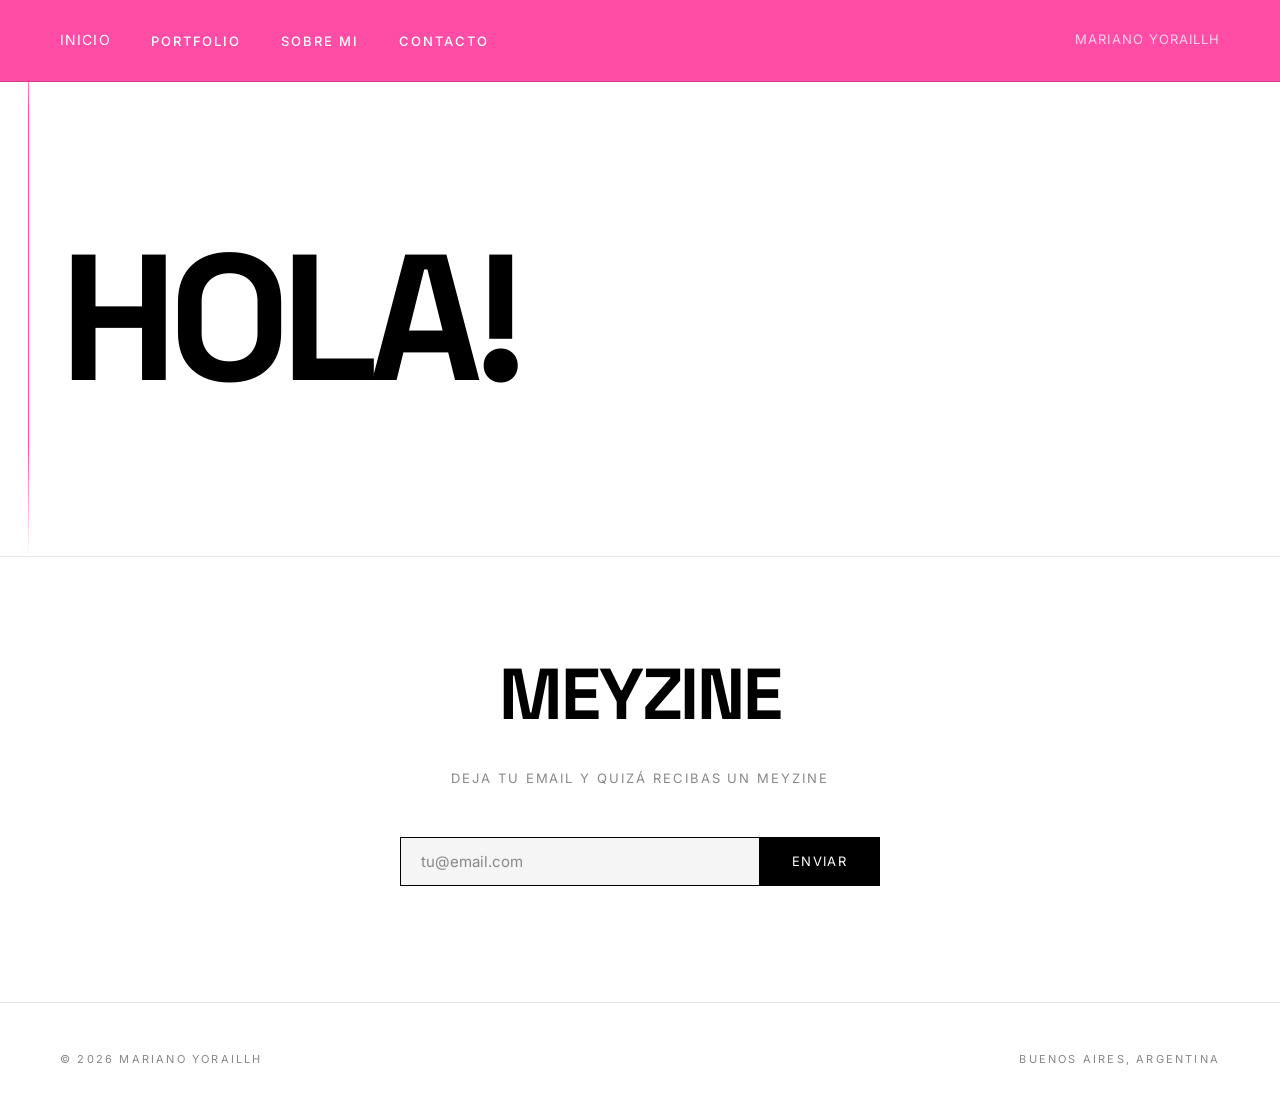
==== commit bd4d6b95: "Actualización desde Claude Code" ====
--- a/index.html
+++ b/index.html
@@ -14,37 +14,23 @@
   <!-- El nav se inyecta automáticamente desde scripts/components.js -->
   <div id="nav-container"></div>
 
-  <!-- HERO: primera sección que ve el usuario -->
+  <!-- HERO: título y video en la misma fila -->
   <section class="hero">
+    <div class="hero-row">
 
-    <!-- TÍTULO GRANDE -->
-    <h1 class="hero-title">HOLA!</h1>
+      <h1 class="hero-title">HOLA!</h1>
 
-    <!-- DOS COLUMNAS: video | texto -->
-    <div class="hero-columns">
-
-      <!-- COLUMNA IZQUIERDA: video -->
-      <div class="hero-col-video">
-        <video
-          class="hero-video"
-          autoplay
-          loop
-          muted
-          playsinline
-          preload="metadata">
-          <source src="Assets/videos/portfolio_video_optimized.mp4" type="video/mp4">
-        </video>
-      </div>
-
-      <!-- COLUMNA DERECHA: texto -->
-      <div class="hero-col-text">
-        <p class="hero-info hero-info--1">Mariano Yoraillh</p>
-        <p class="hero-info hero-info--2">Artista visual</p>
-        <p class="hero-info hero-info--3">Portfolio 2026</p>
-      </div>
+      <video
+        class="hero-video"
+        autoplay
+        loop
+        muted
+        playsinline
+        preload="metadata">
+        <source src="Assets/videos/portfolio_video_optimized.mp4" type="video/mp4">
+      </video>
 
     </div>
-
   </section>
 
   <!-- SUSCRIPCIÓN MEYZINE -->
--- a/style.css
+++ b/style.css
@@ -20,7 +20,7 @@
 .nav-artist {
   font-size: 13px;
   letter-spacing: 0.08em;
-  color: var(--color-text);
+  color: rgba(255, 255, 255, 0.75);
   text-transform: uppercase;
   white-space: nowrap;
   margin-left: auto;
@@ -35,7 +35,7 @@
   left: 0;
   width: 0;
   height: 1px;
-  background-color: var(--color-text);
+  background-color: #ffffff;
   transition: width 0.3s ease;
 }
 
@@ -79,15 +79,16 @@
   top: 0;
   left: 0;
   right: 0;
-  background-color: var(--color-bg);
   z-index: 100;
 
-  /* Sin border-bottom estático — se reemplaza por la línea animada ::after */
+  /* Fondo rosa sólido */
+  background-color: var(--color-accent);
+
   animation: navReveal 0.8s ease forwards;
   transition: padding 0.4s ease, background-color 0.4s ease;
 }
 
-/* Línea inferior del nav: se expande de izquierda a derecha al cargar */
+/* Línea inferior rosa oscura: se expande al cargar */
 .nav::after {
   content: '';
   position: absolute;
@@ -95,21 +96,16 @@
   left: 0;
   width: 0;
   height: 1px;
-  background-color: var(--color-border);
+  background-color: rgba(0, 0, 0, 0.18);
   animation: navLineExpand 1s cubic-bezier(0.4, 0, 0.2, 1) forwards;
-  animation-delay: 0.7s; /* empieza cuando el nav ya bajó */
+  animation-delay: 0.7s;
 }
 
 @keyframes navLineExpand {
   to { width: 100%; }
 }
 
-/* Al hacer scroll: la línea se vuelve levemente más visible */
-.nav--scrolled::after {
-  background-color: rgba(0, 0, 0, 0.15);
-}
-
-/* Al cargar: el nav baja suavemente desde arriba */
+/* Al cargar: el nav baja suavemente */
 @keyframes navReveal {
   from {
     opacity: 0;
@@ -121,11 +117,9 @@
   }
 }
 
-/* Al hacer scroll: fondo translúcido con blur */
+/* Al hacer scroll: se oscurece levemente */
 .nav--scrolled {
-  background-color: rgba(255, 255, 255, 0.88);
-  backdrop-filter: blur(16px);
-  -webkit-backdrop-filter: blur(16px);
+  background-color: #e63d92;
   padding-top: 18px;
   padding-bottom: 18px;
 }
@@ -136,7 +130,7 @@
   letter-spacing: 0.08em;
   text-transform: uppercase;
   text-decoration: none;
-  color: var(--color-text);
+  color: #ffffff;
   position: relative;
   padding-bottom: 2px;
 }
@@ -148,7 +142,7 @@
   left: 0;
   width: 0;
   height: 1px;
-  background-color: var(--color-text);
+  background-color: #ffffff;
   transition: width 0.3s ease;
 }
 
@@ -164,17 +158,17 @@
 
 .nav-links a {
   text-decoration: none;
-  color: var(--color-text);
+  color: #ffffff;
   font-size: 13px;
   font-weight: 500;
-  letter-spacing: 0.12em;
+  letter-spacing: 0.15em;
   text-transform: uppercase;
   position: relative;
   padding-bottom: 3px;
-  transition: color 0.3s ease;
-}
-
-/* Línea debajo del link */
+  transition: opacity 0.3s ease;
+}
+
+/* Línea blanca debajo del link */
 .nav-links a::after {
   content: '';
   position: absolute;
@@ -182,41 +176,72 @@
   left: 0;
   width: 0;
   height: 1px;
-  background-color: var(--color-accent);
+  background-color: #ffffff;
   transition: width 0.3s ease;
 }
 
 .nav-links a:hover {
-  color: var(--color-accent);
+  opacity: 0.7;
 }
 
 .nav-links a:hover::after {
   width: 100%;
-}
-
-/* Link activo: línea rosa siempre visible */
+  opacity: 1;
+}
+
+/* Link activo: línea blanca siempre visible */
 .nav-links a.active {
-  color: var(--color-accent);
+  opacity: 1;
 }
 
 .nav-links a.active::after {
   width: 100%;
-  background-color: var(--color-accent);
 }
 
 /* ============================
    HERO
-   Primera sección que ve el usuario.
+   Título y video en la misma fila.
    ============================ */
 .hero {
-  padding-top: 160px;
-  padding-bottom: 80px;
+  padding-top: 140px;
+  padding-bottom: 60px;
   padding-left: 60px;
   padding-right: 60px;
-  min-height: 100vh;
-  display: flex;
-  flex-direction: column;
-  justify-content: flex-end; /* ancla el contenido abajo para look editorial */
+  min-height: auto; /* ya no ocupa toda la pantalla */
+  display: flex;
+  align-items: center;
+  position: relative;
+}
+
+/* Línea vertical rosa que se dibuja hacia abajo al cargar */
+.hero::before {
+  content: '';
+  position: absolute;
+  left: 28px;
+  top: 0;
+  width: 1px;
+  height: 0;
+  background: linear-gradient(
+    to bottom,
+    transparent 0%,
+    var(--color-accent) 20%,
+    var(--color-accent) 80%,
+    transparent 100%
+  );
+  animation: verticalLineDraw 2s ease forwards;
+  animation-delay: 1s;
+}
+
+@keyframes verticalLineDraw {
+  to { height: 100%; }
+}
+
+/* Fila: título a la izquierda, video a la derecha */
+.hero-row {
+  display: flex;
+  align-items: center;
+  gap: 48px;
+  width: 100%;
 }
 
 .hero-label {
@@ -229,11 +254,11 @@
 
 .hero-title {
   font-family: var(--font-title);
-  font-size: clamp(100px, 20vw, 280px);
+  font-size: clamp(72px, 14vw, 200px);
   font-weight: 700;
   line-height: 0.85;
   letter-spacing: -0.05em;
-  margin-bottom: 48px;
+  flex: 1; /* ocupa el espacio restante junto al video */
 }
 
 
@@ -287,11 +312,12 @@
 }
 
 .hero-video {
-  width: 240px;
+  width: 200px;
   aspect-ratio: 9 / 16;
   object-fit: cover;
   border-radius: 2px;
   display: block;
+  flex-shrink: 0;
   transition: transform 0.6s ease, filter 0.6s ease;
 }
 
@@ -713,9 +739,9 @@
    SECCIÓN MEYZINE (newsletter)
    ============================ */
 .form-section {
-  padding: var(--space-section) 60px;
+  padding: 80px 60px;
   border-top: 1px solid var(--color-border);
-  text-align: center; /* centra todo el contenido */
+  text-align: center;
 }
 
 /* Título MEYZINE: más pequeño que .page-title pero grande e impactante */
@@ -910,8 +936,18 @@
   .hero {
     padding-left: 24px;
     padding-right: 24px;
-    padding-top: 120px;
-    min-height: auto;
+    padding-top: 110px;
+    padding-bottom: 40px;
+  }
+
+  .hero-row {
+    flex-direction: column;
+    align-items: flex-start;
+    gap: 32px;
+  }
+
+  .hero-video {
+    width: 65vw;
   }
 
   /* --- TÍTULO PRINCIPAL DE PÁGINAS INTERNAS ---
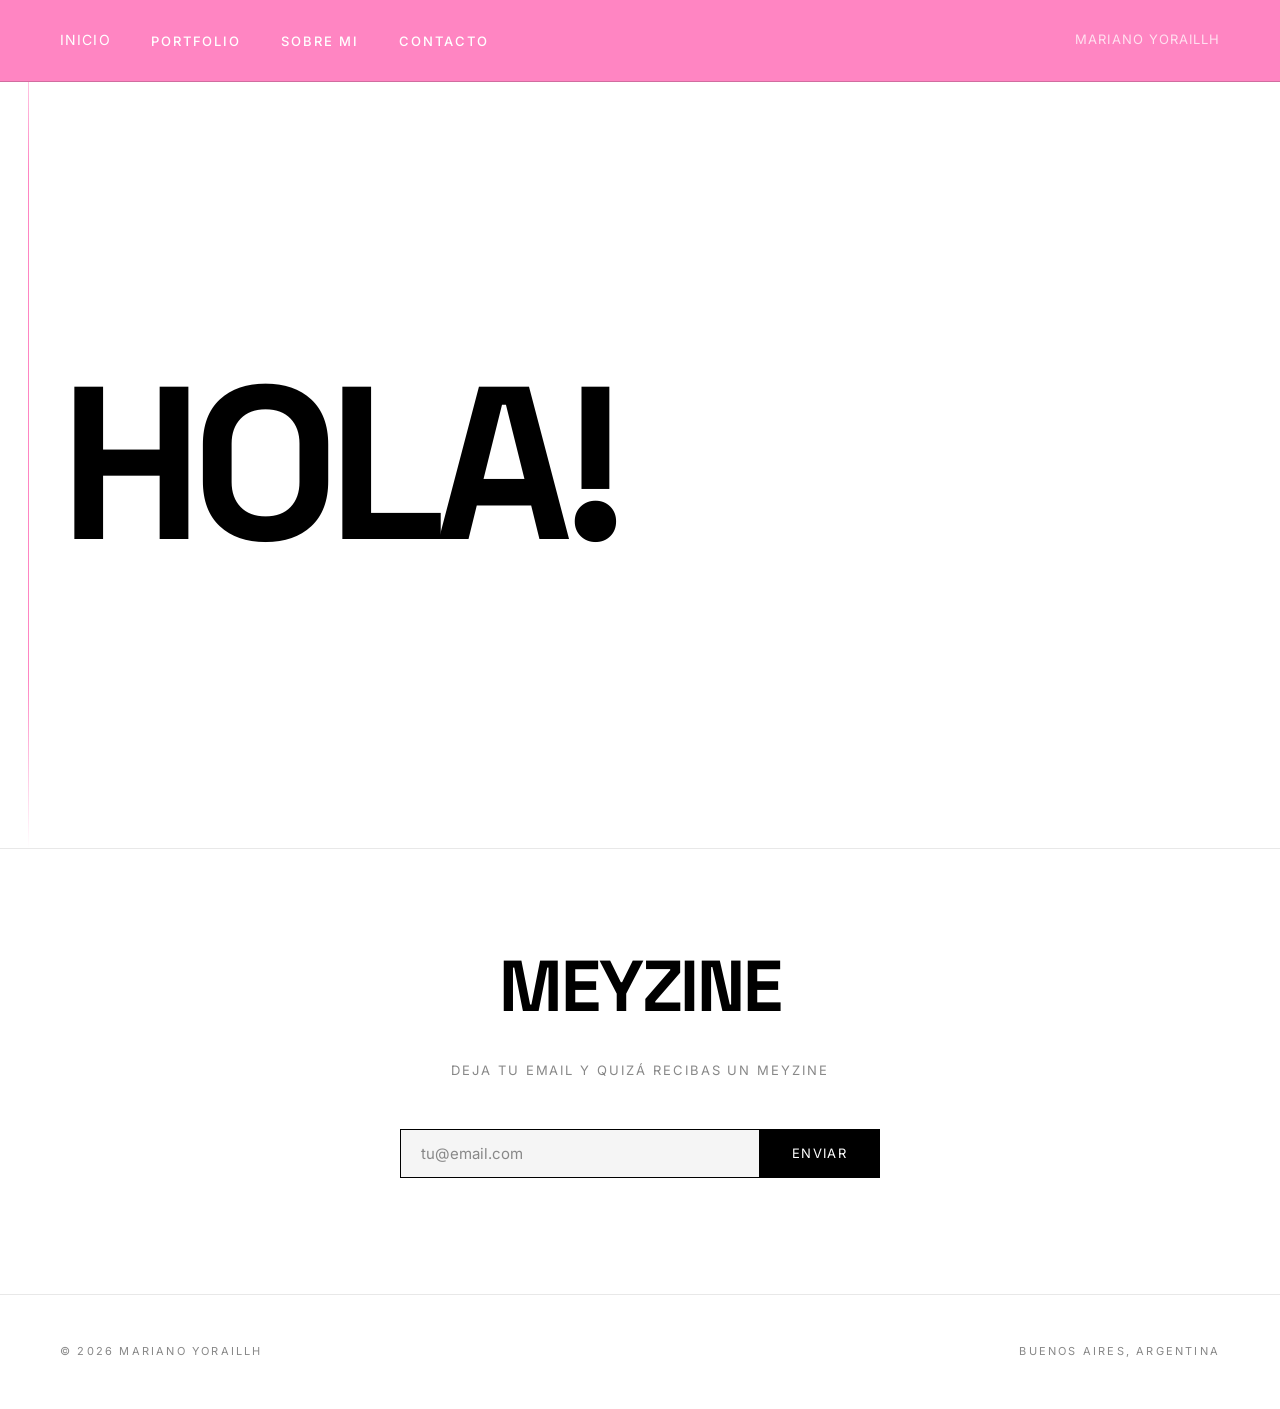
==== commit c722585a: "Actualización desde Claude Code" ====
--- a/index.html
+++ b/index.html
@@ -56,6 +56,7 @@
 
   <script src="scripts/components.js"></script>
   <script src="scripts/contact-form.js"></script>
+  <script src="scripts/particles.js"></script>
 
 </body>
 </html>
--- a/style.css
+++ b/style.css
@@ -9,8 +9,8 @@
   --color-text-muted: #888888;
   --color-border: #e8e8e8;
   --color-input-bg: #f5f5f5;
-  --color-accent: #FF4DA6;
-  --color-accent-soft: #FFEEF5;
+  --color-accent: #FF85C2;
+  --color-accent-soft: #FFF0F7;
   --font-main: 'Inter', sans-serif;
   --font-title: 'Space Grotesk', sans-serif;
   --space-section: 140px;   /* más aire entre secciones */
@@ -119,7 +119,7 @@
 
 /* Al hacer scroll: se oscurece levemente */
 .nav--scrolled {
-  background-color: #e63d92;
+  background-color: #ff6db5;
   padding-top: 18px;
   padding-bottom: 18px;
 }
@@ -236,6 +236,52 @@
   to { height: 100%; }
 }
 
+/* ============================
+   PARTÍCULAS ROSADAS
+   Caen lentamente en el lado izquierdo del hero.
+   ============================ */
+.hero-particles {
+  position: absolute;
+  left: 0;
+  top: 0;
+  width: 35%;      /* solo en la franja izquierda */
+  height: 100%;
+  pointer-events: none;
+  overflow: hidden;
+  z-index: 0;
+}
+
+.particle {
+  position: absolute;
+  top: -10px;
+  border-radius: 50%;
+  background-color: #FF4DA6;
+  animation: particleFall linear infinite;
+}
+
+@keyframes particleFall {
+  0% {
+    transform: translateY(-10px) translateX(0px);
+    opacity: 0;
+  }
+  8% {
+    opacity: 1; /* fade in rápido */
+  }
+  92% {
+    opacity: 1;
+  }
+  100% {
+    transform: translateY(110vh) translateX(8px);
+    opacity: 0;
+  }
+}
+
+/* Asegura que el contenido del hero quede sobre las partículas */
+.hero-row {
+  position: relative;
+  z-index: 1;
+}
+
 /* Fila: título a la izquierda, video a la derecha */
 .hero-row {
   display: flex;
@@ -254,11 +300,11 @@
 
 .hero-title {
   font-family: var(--font-title);
-  font-size: clamp(72px, 14vw, 200px);
+  font-size: clamp(80px, 17vw, 240px);
   font-weight: 700;
   line-height: 0.85;
   letter-spacing: -0.05em;
-  flex: 1; /* ocupa el espacio restante junto al video */
+  flex: 1;
 }
 
 
@@ -312,7 +358,8 @@
 }
 
 .hero-video {
-  width: 200px;
+  height: 72vh;
+  width: auto;
   aspect-ratio: 9 / 16;
   object-fit: cover;
   border-radius: 2px;
@@ -947,7 +994,8 @@
   }
 
   .hero-video {
-    width: 65vw;
+    height: auto;
+    width: 70vw;
   }
 
   /* --- TÍTULO PRINCIPAL DE PÁGINAS INTERNAS ---
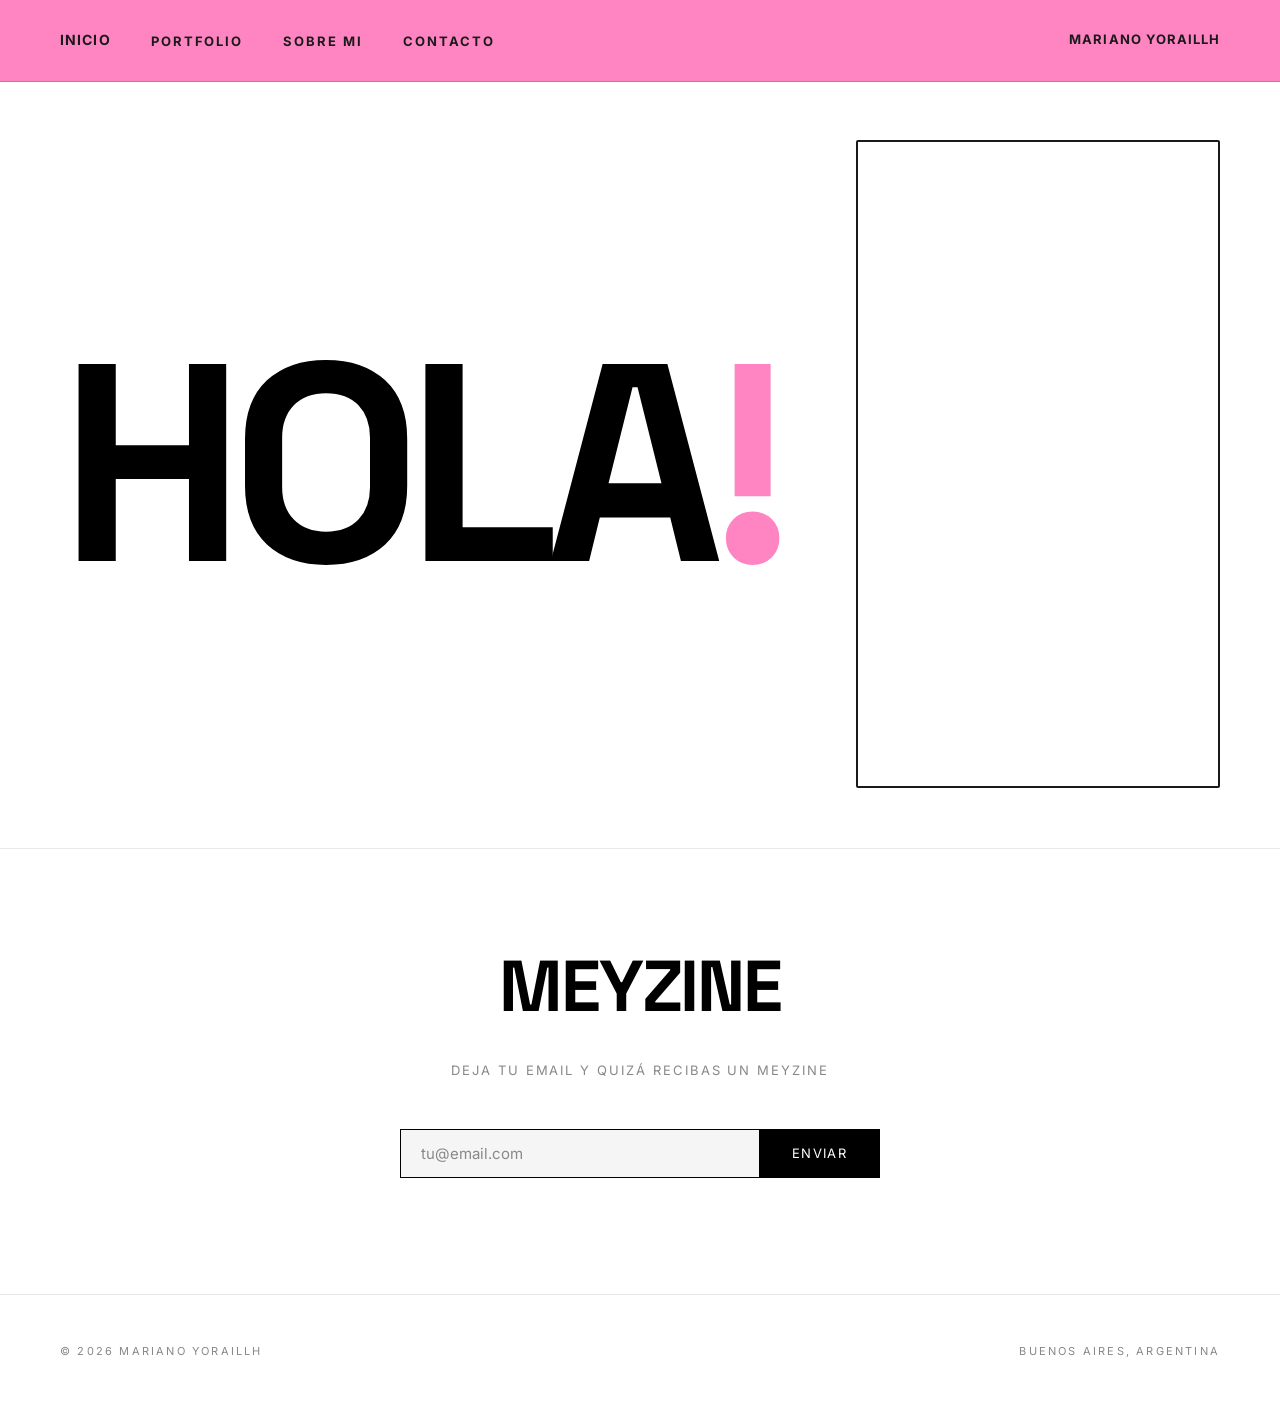
==== commit 041102b2: "Actualización desde Claude Code" ====
--- a/index.html
+++ b/index.html
@@ -27,7 +27,7 @@
         muted
         playsinline
         preload="metadata">
-        <source src="Assets/videos/portfolio_video_optimized.mp4" type="video/mp4">
+        <source src="Assets/videos/Video Inicio.mp4" type="video/mp4">
       </video>
 
     </div>
--- a/style.css
+++ b/style.css
@@ -19,13 +19,15 @@
 /* Nombre del artista en el lado derecho del nav */
 .nav-artist {
   font-size: 13px;
+  font-weight: 700;
   letter-spacing: 0.08em;
-  color: rgba(255, 255, 255, 0.75);
+  color: #1a1a1a;
   text-transform: uppercase;
   white-space: nowrap;
   margin-left: auto;
   position: relative;
   padding-bottom: 2px;
+  transition: color 0.3s ease;
 }
 
 .nav-artist::after {
@@ -37,6 +39,10 @@
   height: 1px;
   background-color: #ffffff;
   transition: width 0.3s ease;
+}
+
+.nav-artist:hover {
+  color: #ffffff;
 }
 
 .nav-artist:hover::after {
@@ -126,13 +132,14 @@
 
 .nav-logo {
   font-size: 14px;
-  font-weight: 400;
+  font-weight: 700;
   letter-spacing: 0.08em;
   text-transform: uppercase;
   text-decoration: none;
-  color: #ffffff;
+  color: #1a1a1a;
   position: relative;
   padding-bottom: 2px;
+  transition: color 0.3s ease;
 }
 
 .nav-logo::after {
@@ -146,6 +153,10 @@
   transition: width 0.3s ease;
 }
 
+.nav-logo:hover {
+  color: #ffffff;
+}
+
 .nav-logo:hover::after {
   width: 100%;
 }
@@ -158,17 +169,17 @@
 
 .nav-links a {
   text-decoration: none;
-  color: #ffffff;
+  color: #1a1a1a;
   font-size: 13px;
-  font-weight: 500;
+  font-weight: 700;
   letter-spacing: 0.15em;
   text-transform: uppercase;
   position: relative;
   padding-bottom: 3px;
-  transition: opacity 0.3s ease;
-}
-
-/* Línea blanca debajo del link */
+  transition: color 0.3s ease;
+}
+
+/* Línea oscura debajo del link */
 .nav-links a::after {
   content: '';
   position: absolute;
@@ -176,22 +187,22 @@
   left: 0;
   width: 0;
   height: 1px;
-  background-color: #ffffff;
+  background-color: #1a1a1a;
   transition: width 0.3s ease;
 }
 
 .nav-links a:hover {
-  opacity: 0.7;
+  color: #ffffff;
 }
 
 .nav-links a:hover::after {
   width: 100%;
-  opacity: 1;
-}
-
-/* Link activo: línea blanca siempre visible */
+  background-color: #ffffff;
+}
+
+/* Link activo */
 .nav-links a.active {
-  opacity: 1;
+  color: #1a1a1a;
 }
 
 .nav-links a.active::after {
@@ -213,28 +224,6 @@
   position: relative;
 }
 
-/* Línea vertical rosa que se dibuja hacia abajo al cargar */
-.hero::before {
-  content: '';
-  position: absolute;
-  left: 28px;
-  top: 0;
-  width: 1px;
-  height: 0;
-  background: linear-gradient(
-    to bottom,
-    transparent 0%,
-    var(--color-accent) 20%,
-    var(--color-accent) 80%,
-    transparent 100%
-  );
-  animation: verticalLineDraw 2s ease forwards;
-  animation-delay: 1s;
-}
-
-@keyframes verticalLineDraw {
-  to { height: 100%; }
-}
 
 /* ============================
    PARTÍCULAS ROSADAS
@@ -286,7 +275,7 @@
 .hero-row {
   display: flex;
   align-items: center;
-  gap: 48px;
+  gap: 16px;
   width: 100%;
 }
 
@@ -300,13 +289,19 @@
 
 .hero-title {
   font-family: var(--font-title);
-  font-size: clamp(80px, 17vw, 240px);
+  font-size: clamp(120px, 22vw, 320px);
   font-weight: 700;
   line-height: 0.85;
   letter-spacing: -0.05em;
   flex: 1;
 }
 
+
+/* Último carácter de los títulos grandes en rosa (el punto o !) */
+.hero-title .letter:last-child,
+.page-title .letter:last-child {
+  color: var(--color-accent);
+}
 
 /* Cada letra del título animada individualmente */
 .hero-title .letter {
@@ -363,6 +358,7 @@
   aspect-ratio: 9 / 16;
   object-fit: cover;
   border-radius: 2px;
+  border: 2px solid #1a1a1a;
   display: block;
   flex-shrink: 0;
   transition: transform 0.6s ease, filter 0.6s ease;
